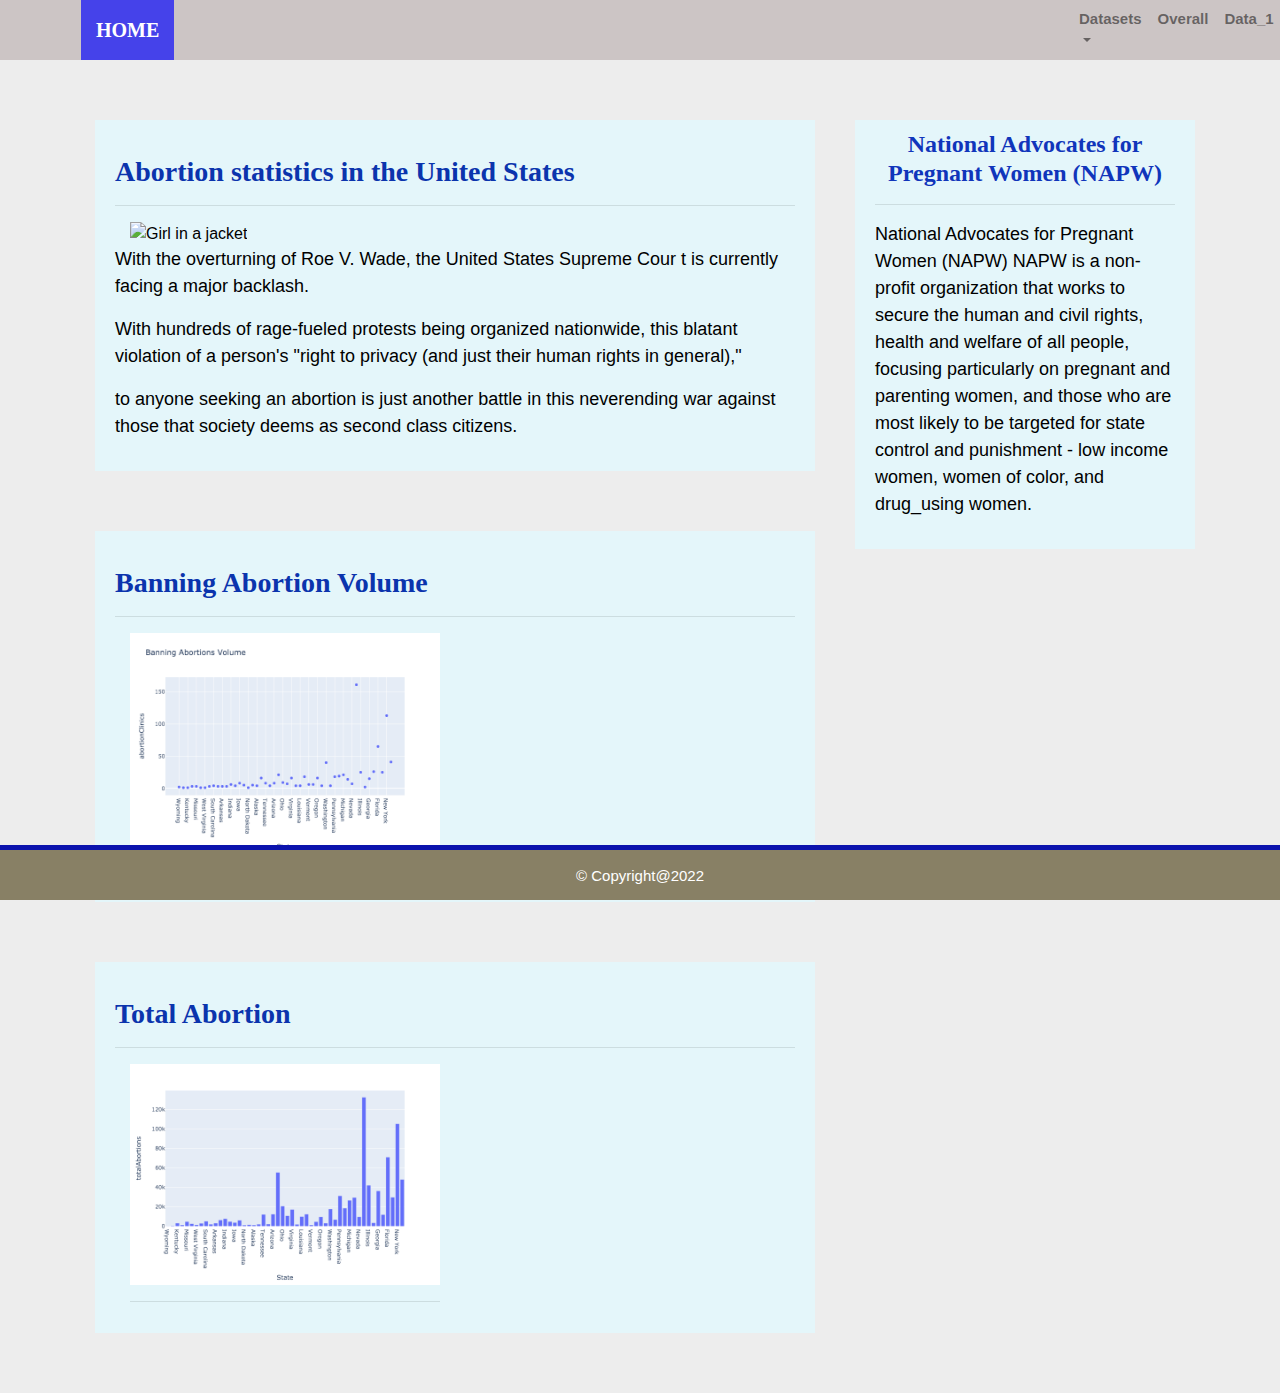
==== new web/index.html @ 2c828817 "update wab" ====
<!DOCTYPE html>
<html lang="en">
<head>
    <meta charset="UTF-8">
    <meta http-equiv="X-UA-Compatible" content="IE=edge">
    <meta name="viewport" content="width=device-width, initial-scale=1.0">
    <title>Bootstrap Visualization Dashboard</title>
    <link rel="stylesheet" href="assets/css/reset.css">

    <link rel="stylesheet" href="https://maxcdn.bootstrapcdn.com/bootstrap/4.0.0/css/bootstrap.min.css" integrity="sha384-Gn5384xqQ1aoWXA+058RXPxPg6fy4IWvTNh0E263XmFcJlSAwiGgFAW/dAiS6JXm" crossorigin="anonymous">
    <script src="https://code.jquery.com/jquery-3.3.1.slim.min.js" integrity="sha384-q8i/X+965DzO0rT7abK41JStQIAqVgRVzpbzo5smXKp4YfRvH+8abtTE1Pi6jizo" crossorigin="anonymous"></script>
    <script src="https://cdnjs.cloudflare.com/ajax/libs/popper.js/1.14.7/umd/popper.min.js" integrity="sha384-UO2eT0CpHqdSJQ6hJty5KVphtPhzWj9WO1clHTMGa3JDZwrnQq4sF86dIHNDz0W1" crossorigin="anonymous"></script>
    <script src="https://stackpath.bootstrapcdn.com/bootstrap/4.3.1/js/bootstrap.min.js" integrity="sha384-JjSmVgyd0p3pXB1rRibZUAYoIIy6OrQ6VrjIEaFf/nJGzIxFDsf4x0xIM+B07jRM" crossorigin="anonymous"></script>

    <link rel="stylesheet" type="text/css" href="assets/css/style.css">
</head>

<body>
    <div class="navigation">
        <nav class="navbar navbar-expand-lg navbar-light">
          <div class="col-sm-12 col-md-2">
            <a class="navbar-brand" style="background-color:rgb(69, 66, 234);" href="index.html"><strong>HOME</strong></a>
            <button class="navbar-toggler border border-black " type="button" data-toggle="collapse" data-target="#navbarSupportedContent"
            aria-controls="navbarSupportedContent" aria-expanded="true" aria-label="Toggle navigation">
            <span class="navbar-toggler-icon"></span>
            </button>
          </div> 
          <div class="col-sm-12 col-md-8"></div>
          
          <!-- add drop down  -->
          <div class="col-sm-12 col-md-2">
          <div class="collapse navbar-collapse" id="navbarSupportedContent">
            <ul class="navbar-nav mr-auto">
              <li class="nav-item dropdown">
                <a class="nav-link dropdown-toggle" id="navbarDropdown" role="button" data-toggle="dropdown" aria-haspopup="true" aria-expanded="false"><strong>Datasets</strong>
                </a>
                <div class="dropdown-menu" aria-labelledby="navbarDropdown">
                  <a class="dropdown-item" href="visualizations/Datasets.html">Banning Abortion Volume scatter plot</a> 
                  <a class="dropdown-item" href="visualizations/Total_abortion.html">Total Abortion</a> 
                </div>
            </li>
            <li class="nav-item">
              <a class="nav-link" href="visualizations/Overall_data.html"><strong>Overall</strong></a>
            </li>
            <li class="nav-item">
              <a class="nav-link" href="visualizations/data.html"><strong>Data_1</strong></a>
            </li>
            <li class="nav-item">
              <a class="nav-link" href="visualizations/data_2.html"><strong>Data_2</strong></a>
            </li>
                          
          </ul>
        </div>  
        </div>
    </nav>
</div>  
<div class="container">
    <div class="row">
      <div class="col-sm-12 col-md-8">
          <div class=box>
            <h3>Abortion statistics in the United States</h3>
            <hr>
            <div class="col-6">
            <img src="https://slack-imgs.com/?c=1&o1=ro&url=https%3A%2F%2Fnews.trust.org%2FcontentAsset%2Fimage%2Fb5d48909-79c3-4f26-a262-ef28e9c40a08%2Fimage%2FResize%2CJpeg%2Fjpeg_q%2Fresize_w%2F1000" alt="Girl in a jacket" width="5000" height="600"> 
          </div>
            <p>With the overturning of Roe V. Wade, the United States Supreme Cour
              t is currently facing a major backlash. </p>
            <p>With hundreds of rage-fueled protests being organized nationwide, this blatant violation of a person's "right to privacy (and just their human rights in general)," </p>
            <p>to anyone seeking an abortion is just another battle in this neverending war against those that society deems as second class citizens.</p>
      </div>

      <div class=box>
        <h3>Banning Abortion Volume</h3>
        <hr>
        <div class="col-6">
        <!-- <a href="visualizations/Datasets.html"></a> -->
        <img src="assets/images/Fig1.png" alt="Girl in a jacket" width="5000" height="600">
        <hr>  
      </div>
      
     <!-- <p> </p> -->
      </div>
      <div class=box>
        <h3>Total Abortion</h3>
        <hr>
        <div class="col-6"> 
        <img src="assets/images/Fig2.png" alt="Girl in a jacket" width="5000" height="600"> 
        <hr>  
      </div>
      </div>
    </div>

    <div class="col-sm-12 col-md-4">
        <!-- Start of Visualizations imageNav Area -->
     <div class=box>
     <section id="imageNav-area">
       <div class="imageNav-content">
         <h4 class="imageNav-header">National Advocates for Pregnant Women (NAPW)</h4>
         <hr>        
         <div class="container">
             <div class="row">
            <p>National Advocates for Pregnant Women (NAPW)
              NAPW is a non-profit organization that works to
              secure the human and civil rights, health and
              welfare of all people, focusing particularly on
              pregnant and parenting women, and those who are
              most likely to be targeted for state control and
              punishment - low income women, women of color, and drug_using women.</p>
            
            </div>
        </div>
        </div>
    </div>
    </div>
        
      
  
<!-- footer -->
<footer>
<div class="footer">&copy; Copyright@2022</div>
</footer>
        

</body>
</html>
---- new web/assets/css/style.css ----
body{
    background-color: #EDEDED;
    color: darkgray;
}
/* Navbar */
.navbar{
    max-height: 60px;
    background-color: #0b36ad;
}

h4{
    color: #215ec0;
    font-weight: bold;
    font-family: Georgia, 'Tahoma', Times, serif;
    font-size: 5;
}

h3 {
    color: #0b34ad;
    font-weight: bold;
    font-family: Georgia, 'Tahoma', Times, serif;
    padding-top: 25px;
}

.navigation .navbar-brand{
    color:white;
    margin-left: 50px;
    padding: 15px;
    font-weight: bold;
    background-color: rgb(255, 255, 255);
    font-family: Georgia, 'Tahoma', Times, serif;
}

.navbar{
    background-color: rgb(204, 197, 197);
    font-size: 18px;
}

a{
    color: #6D8092;
    font-size: 15px;
}

img{
    width:100% ;
    height:100%;
}

/* header for Overall_data page */
.imageNav-header {
    color: #1035bb;
    font-weight: bold;
    font-size: 18;
    text-align: center; 
}

p{
color: black;
font-family: calibri, Helvetica, sans-serif;
font-size: 18px;
}

.box {
    margin-top: 60px;
    margin-bottom: 60px;
    margin-left: 10px;
    padding: 10px 20px 15px;
    color:black;
    background-color: rgb(228, 246, 250);
}
  .box1 {
    margin-top: 60px;
    margin-bottom: 60px;
    margin-left: 50px;
    margin-right: 70px;
    padding: 10px 10px 0px;
    color: black;
    background-color: white;
  }

.table{
    font-size: 15px;
    margin-left: 50px;
    margin-right: 0px;
}

footer{
background-color: #888065;
border-top-style: solid;
border-top-width: 5px;
border-top-color: rgb(11, 19, 173);
color: white;
min-height: 55px;
font-family: Arial, Tahoma, sans-serif;
font-size: 15px;
text-align: center;
position: fixed;
left: 0;
bottom: 0;
width: 100%;
padding-top: 15px;
}

/* Media Queries */
@media(max-width: 992px){
.navbar-expand-lg{
background-color: white;
}
/* Media query for body */
@media only screen and (max-width: 767px) {
    /* Set background color to white on small screens */
    body {
      /* Visual */
      background-color: #fff;
    }
  }
  
.navbar{
    max-height: none;
    padding: inherit;
}

.navbar div{
    margin: inherit;
    background-color: white; 
}

.navbar-brand{
    padding: 10px;
}

button{
    margin-right: 30px;  
}

button:focus {
    outline: 1px dotted;
    outline: 5px auto -webkit-focusring-color;
    }
}
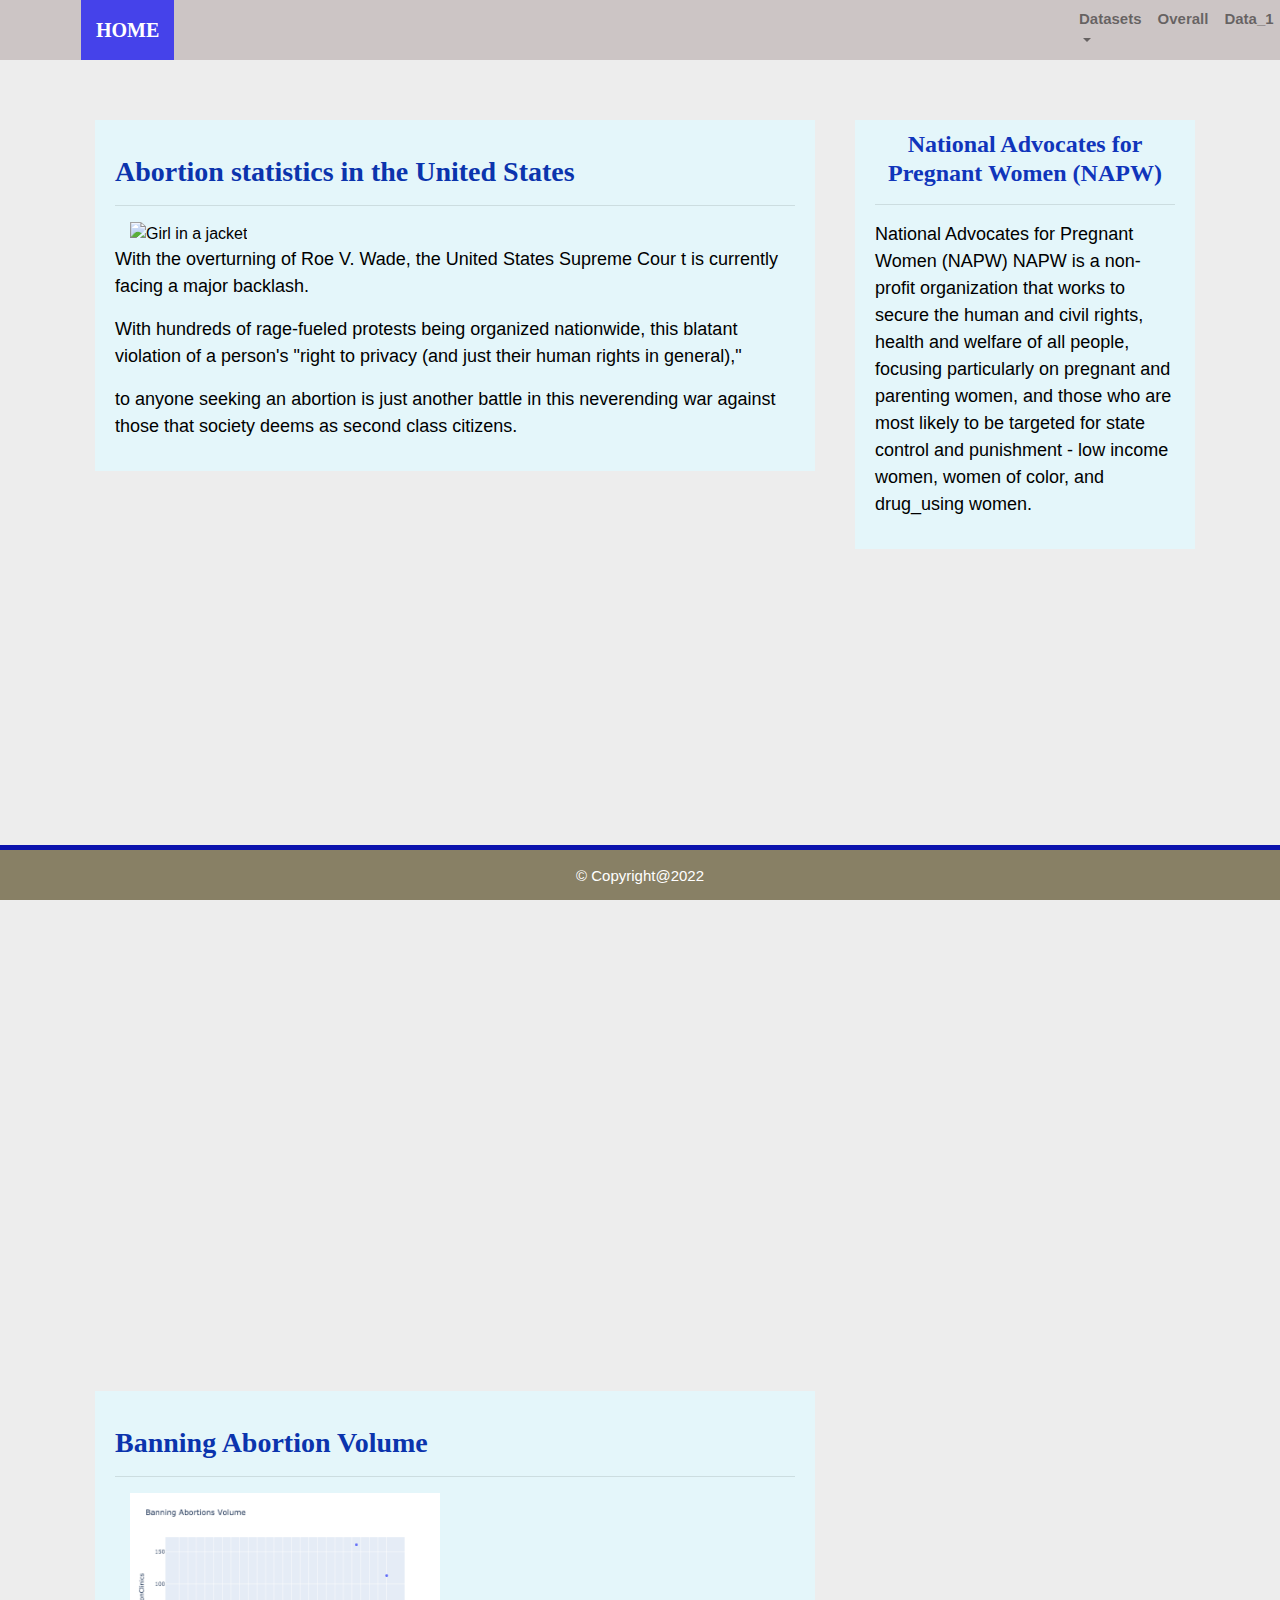
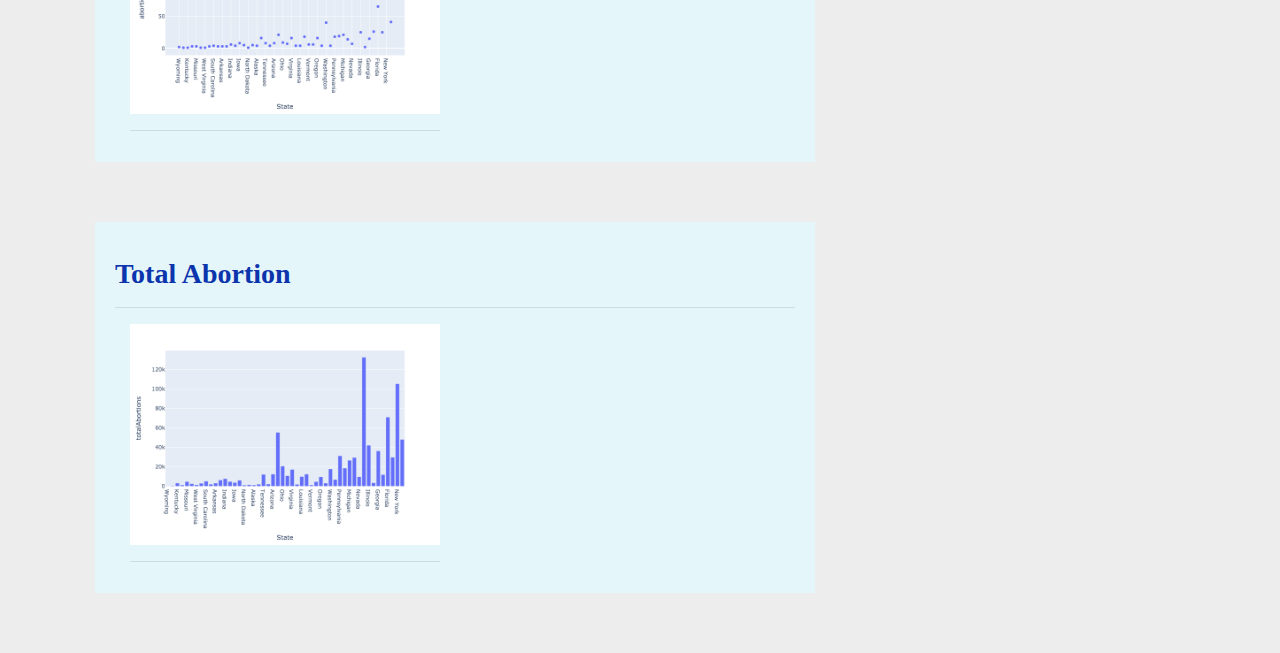
==== commit aa4a931f: "Added Leaflet and JS file" ====
--- a/new web/index.html
+++ b/new web/index.html
@@ -12,6 +12,21 @@
     <script src="https://cdnjs.cloudflare.com/ajax/libs/popper.js/1.14.7/umd/popper.min.js" integrity="sha384-UO2eT0CpHqdSJQ6hJty5KVphtPhzWj9WO1clHTMGa3JDZwrnQq4sF86dIHNDz0W1" crossorigin="anonymous"></script>
     <script src="https://stackpath.bootstrapcdn.com/bootstrap/4.3.1/js/bootstrap.min.js" integrity="sha384-JjSmVgyd0p3pXB1rRibZUAYoIIy6OrQ6VrjIEaFf/nJGzIxFDsf4x0xIM+B07jRM" crossorigin="anonymous"></script>
 
+    <!-- Leaflet CSS -->
+    <link rel="stylesheet" href="https://unpkg.com/leaflet@1.6.0/dist/leaflet.css"
+    integrity="sha512-xwE/Az9zrjBIphAcBb3F6JVqxf46+CDLwfLMHloNu6KEQCAWi6HcDUbeOfBIptF7tcCzusKFjFw2yuvEpDL9wQ=="
+    crossorigin="" />
+    <!-- Leaflet JavaScript code -->
+    <script src="https://unpkg.com/leaflet@1.6.0/dist/leaflet.js"
+    integrity="sha512-gZwIG9x3wUXg2hdXF6+rVkLF/0Vi9U8D2Ntg4Ga5I5BZpVkVxlJWbSQtXPSiUTtC0TjtGOmxa1AJPuV0CPthew=="
+    crossorigin=""></script>
+    <!-- D3 Library -->
+    <script src="https://d3js.org/d3.v5.min.js"></script>
+    <!-- Icon CSS -->
+    <link rel="stylesheet" href="https://use.fontawesome.com/releases/v5.6.1/css/all.css" integrity="sha384-gfdkjb5BdAXd+lj+gudLWI+BXq4IuLW5IT+brZEZsLFm++aCMlF1V92rMkPaX4PP" crossorigin="anonymous">
+    <!-- Legend CSS -->
+    <link rel="stylesheet" href="assets/css/leaflet.legend.css" />
+    <!-- Our Stylesheet -->
     <link rel="stylesheet" type="text/css" href="assets/css/style.css">
 </head>
 
@@ -69,6 +84,12 @@
             <p>to anyone seeking an abortion is just another battle in this neverending war against those that society deems as second class citizens.</p>
       </div>
 
+      <div class="container">
+        <div id="map">
+            <i class="fa-solid fa-baby"></i>
+        </div>
+      </div>
+
       <div class=box>
         <h3>Banning Abortion Volume</h3>
         <hr>
@@ -119,7 +140,11 @@
 <footer>
 <div class="footer">&copy; Copyright@2022</div>
 </footer>
-        
-
+<!-- Our JavaScript -->
+<script type="text/javascript" src="js/logic.js"></script>
+<!-- Glyph Javascript -->
+<script type="text/javascript" src="Leaflet.Icon.Glyph.js"></script>
+<!-- Legend JS -->
+<script src="static/js/leaflet.legend.js" />  
 </body>
 </html>--- a/new web/assets/css/leaflet.legend.css
+++ b/new web/assets/css/leaflet.legend.css
@@ -0,0 +1,83 @@
+.leaflet-legend {
+    background-color: white;
+  }
+  
+  .leaflet-legend-title {
+    margin: 3px;
+    padding-bottom: 5px;
+  }
+  
+  .leaflet-legend-column {
+    float: left;
+    margin-left: 10px;
+  }
+  
+  
+  .leaflet-legend-item {
+    display: table;
+    margin: 2px 0;
+  }
+  
+  .leaflet-legend-item span {
+    vertical-align: middle;
+    display: table-cell;
+    word-break: keep-all;
+    white-space: nowrap;
+    background-color: transparent;
+    text-align: left;
+  }
+  
+  .leaflet-legend-item-clickable {
+    cursor: pointer;
+  }
+  
+  .leaflet-legend-item-inactive span {
+    color: #cccccc;
+  }
+  
+  .leaflet-legend-item-inactive i img, .leaflet-legend-item-inactive i canvas {
+    opacity: 0.3;
+    /*
+    color: #000000;
+    -webkit-filter: grayscale(100%);
+    -moz-filter: grayscale(100%);
+    -ms-filter: grayscale(100%);
+    -o-filter: grayscale(100%);
+    filter: grayscale(100%);
+    filter: gray;
+    */
+  }
+  
+  .leaflet-legend-item i {
+    display: inline-block;
+    padding: 0px 3px 0px 4px;
+    position: relative;
+    vertical-align: middle;
+  }
+  
+  .leaflet-legend-toggle {
+    background-image: url("[data-uri]");
+    background-repeat: no-repeat;
+    background-position: 50% 50%;
+    box-shadow: none;
+    border-radius: 4px;
+  }
+  
+  .leaflet-legend-contents {
+    display: none;
+  }
+  
+  .leaflet-legend-expanded .leaflet-legend-contents {
+    display: block;
+    padding: 6px 15px 6px 6px;
+  }
+  
+  .leaflet-legend-contents img {
+    position: absolute;
+  }
+  
+  .leaflet-legend-contents:after {
+    content: "";
+    display: block;
+    clear: both;
+  }--- a/new web/assets/css/style.css
+++ b/new web/assets/css/style.css
@@ -68,7 +68,7 @@
     color:black;
     background-color: rgb(228, 246, 250);
 }
-  .box1 {
+.box1 {
     margin-top: 60px;
     margin-bottom: 60px;
     margin-left: 50px;
@@ -76,7 +76,13 @@
     padding: 10px 10px 0px;
     color: black;
     background-color: white;
-  }
+}
+
+#map,
+body,
+html {
+  height: 800px; 
+}
 
 .table{
     font-size: 15px;
@@ -137,4 +143,5 @@
     outline: 1px dotted;
     outline: 5px auto -webkit-focusring-color;
     }
-}+}
+
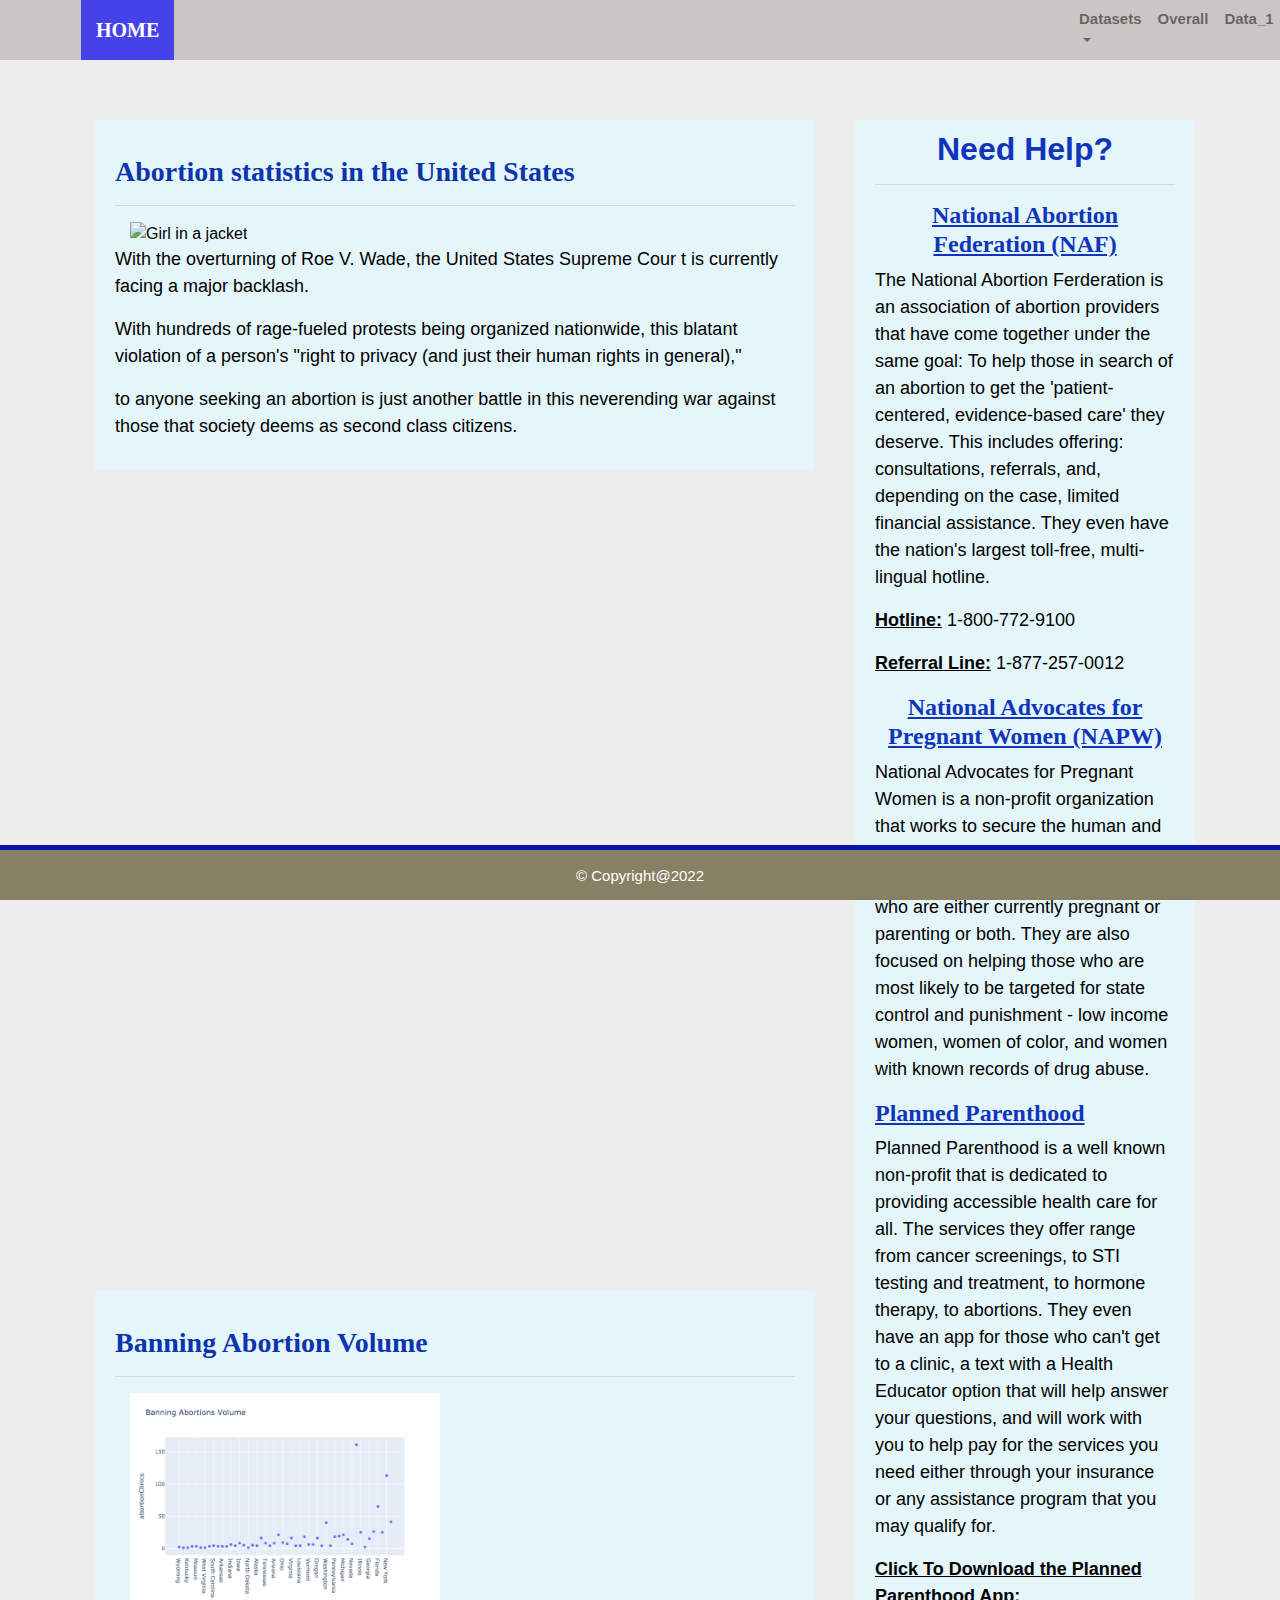
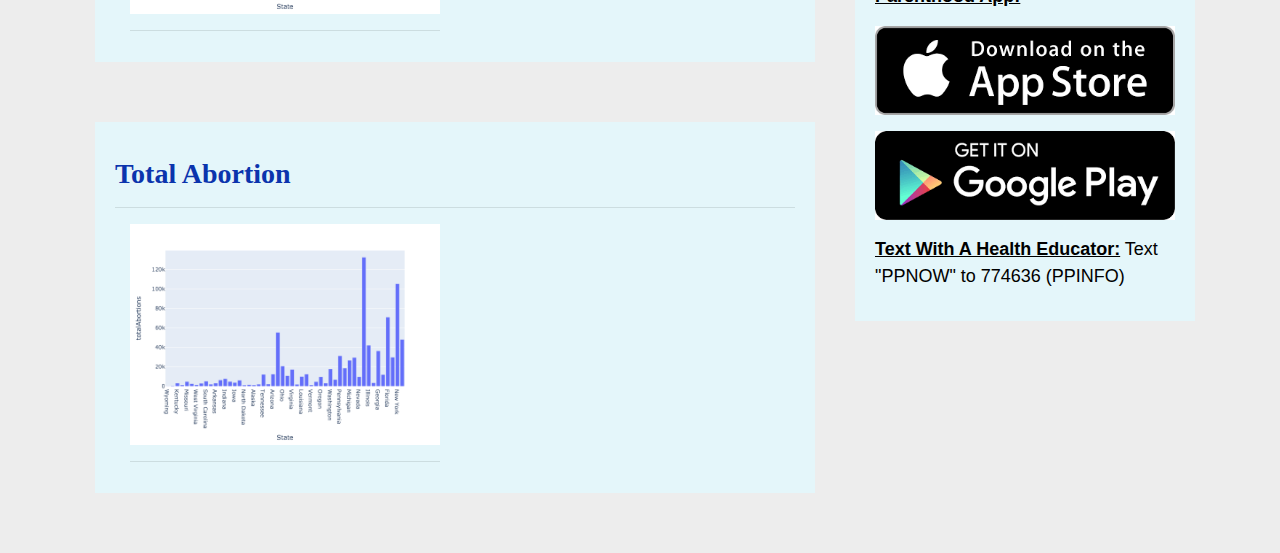
==== commit b76e68b6: "added Side Nav info and links and buttons" ====
--- a/new web/index.html
+++ b/new web/index.html
@@ -116,18 +116,53 @@
      <div class=box>
      <section id="imageNav-area">
        <div class="imageNav-content">
-         <h4 class="imageNav-header">National Advocates for Pregnant Women (NAPW)</h4>
+         <h2 class="imageNav-header">Need Help?</h2>
          <hr>        
          <div class="container">
              <div class="row">
-            <p>National Advocates for Pregnant Women (NAPW)
-              NAPW is a non-profit organization that works to
+              <a href="https://prochoice.org/patients/naf-hotline/#:~:text=Trying%20to%20end%20a%20pregnancy,options%20for%20ending%20a%20pregnancy.">
+                <h4 class="imageNav-header"><u>National Abortion Federation (NAF)</u></h4></a>
+              <p>The National Abortion Ferderation is an
+              association of abortion providers that have come
+              together under the same goal: To help those in 
+              search of an abortion to get the 'patient-centered, 
+              evidence-based care' they deserve. This includes offering:
+              consultations, referrals, and, depending on the case,
+              limited financial assistance. They even have the nation's 
+              largest toll-free, multi-lingual hotline.</p>
+              <p><u><b>Hotline:</b></u> 1-800-772-9100</p>
+              <p><u><b>Referral Line:</b></u> 1-877-257-0012</p>
+              <br>
+              <a href="https://www.nationaladvocatesforpregnantwomen.org/">
+                <h4 class="imageNav-header"><u>National Advocates for Pregnant Women (NAPW)</u></h4></a>
+              <p>National Advocates for Pregnant Women is a 
+              non-profit organization that works to
               secure the human and civil rights, health and
               welfare of all people, focusing particularly on
-              pregnant and parenting women, and those who are
+              those who are either currently pregnant or parenting or both.
+              They are also focused on helping those who are
               most likely to be targeted for state control and
-              punishment - low income women, women of color, and drug_using women.</p>
-            
+              punishment - low income women, women of color, and women
+              with known records of drug abuse.</p>
+              <br>
+              <a href="https://www.plannedparenthood.org/">
+                <h4 class="imageNav-header"><u>Planned Parenthood</u></h4></a>
+              <p>Planned Parenthood is a well known non-profit that is 
+              dedicated to providing accessible health care for all. The 
+              services they offer range from cancer screenings, to STI 
+              testing and treatment, to hormone therapy, to abortions. They
+              even have an app for those who can't get to a clinic, a text 
+              with a Health Educator option that will help answer your 
+              questions, and will work with you to help pay for the 
+              services you need either through your insurance or any
+              assistance program that you may qualify for.</p>
+              <p><b><u>Click To Download the Planned Parenthood App:</u></b></p>
+              <p><a href="https://apps.apple.com/US/app/id1214393415?mt=8">
+                <img src="assets/images/Apple.png" alt="Download on the App Store" class="store-badge"></a>
+              <p><a href="https://play.google.com/store/apps/details?id=com.ppfa.direct&hl=en_US&gl=US">
+                <img src="assets/images/Google.png" alt="Download on the App Store" class="store-badge"></a>
+              <p><b><u>Text With A Health Educator:</u></b>
+              Text "PPNOW" to 774636 (PPINFO)</p>
             </div>
         </div>
         </div>
--- a/new web/assets/css/style.css
+++ b/new web/assets/css/style.css
@@ -81,7 +81,7 @@
 #map,
 body,
 html {
-  height: 800px; 
+  height: 700px; 
 }
 
 .table{
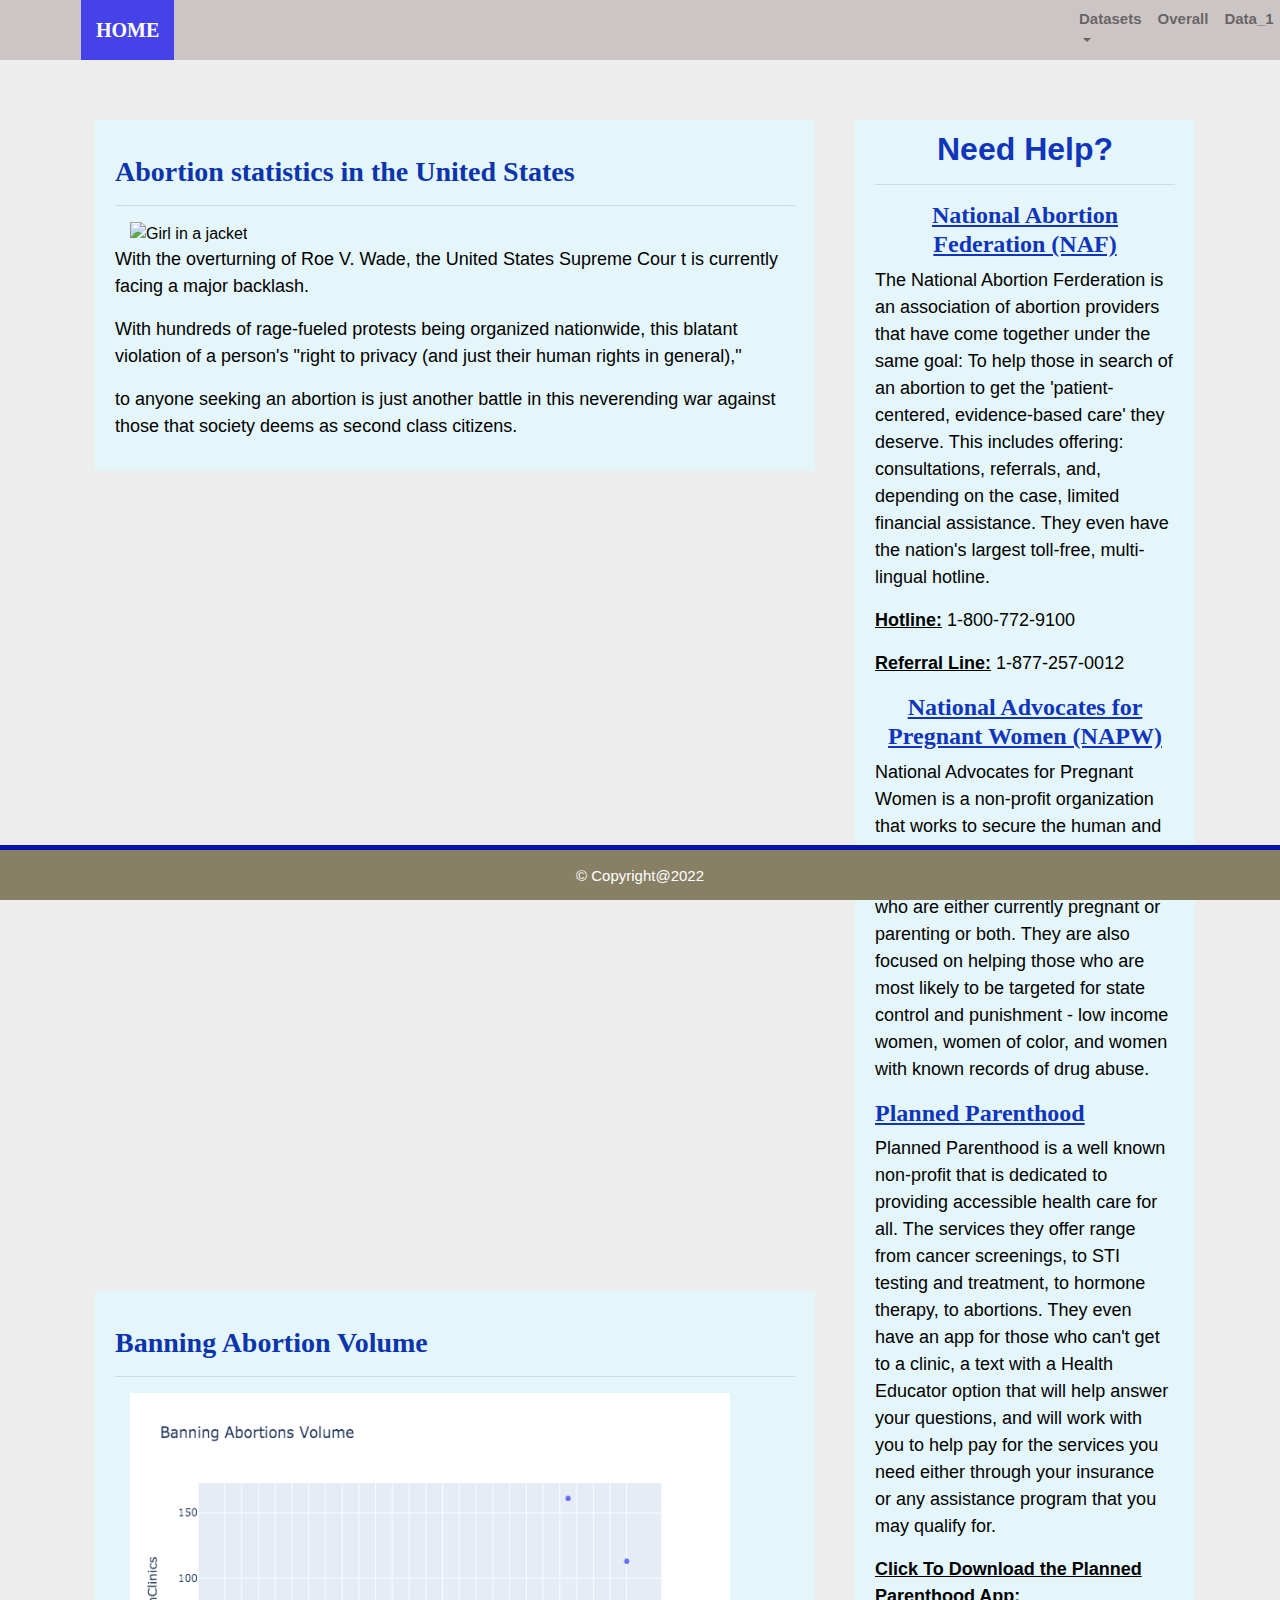
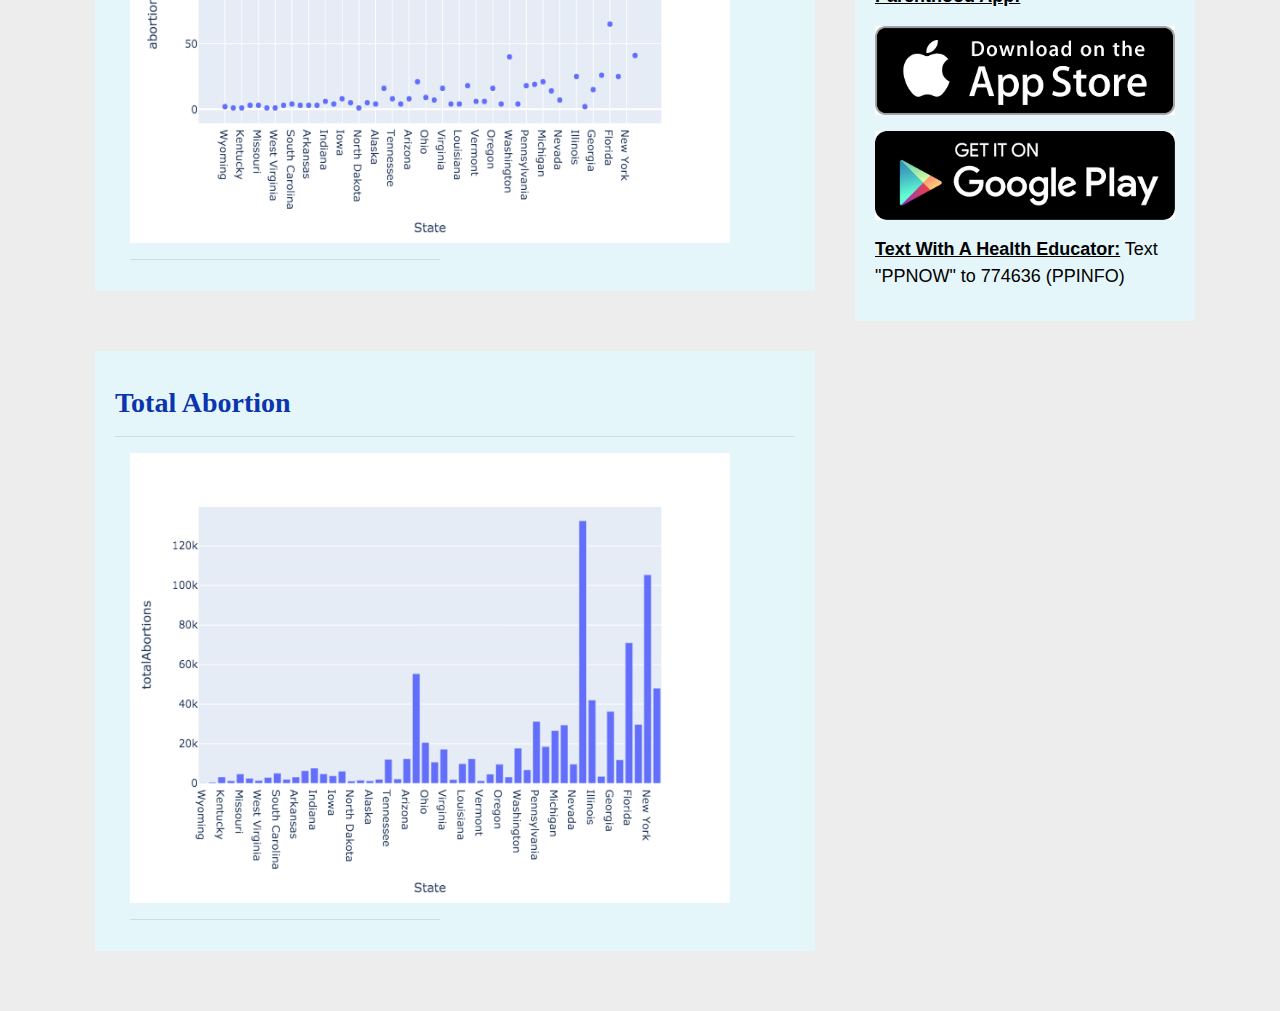
==== commit eb95372b: "update html" ====
--- a/new web/index.html
+++ b/new web/index.html
@@ -76,7 +76,7 @@
             <h3>Abortion statistics in the United States</h3>
             <hr>
             <div class="col-6">
-            <img src="https://slack-imgs.com/?c=1&o1=ro&url=https%3A%2F%2Fnews.trust.org%2FcontentAsset%2Fimage%2Fb5d48909-79c3-4f26-a262-ef28e9c40a08%2Fimage%2FResize%2CJpeg%2Fjpeg_q%2Fresize_w%2F1000" alt="Girl in a jacket" width="5000" height="600"> 
+            <img src="https://slack-imgs.com/?c=1&o1=ro&url=https%3A%2F%2Fnews.trust.org%2FcontentAsset%2Fimage%2Fb5d48909-79c3-4f26-a262-ef28e9c40a08%2Fimage%2FResize%2CJpeg%2Fjpeg_q%2Fresize_w%2F1000" alt="Girl in a jacket"style="width:600px;height:400px;"> 
           </div>
             <p>With the overturning of Roe V. Wade, the United States Supreme Cour
               t is currently facing a major backlash. </p>
@@ -95,7 +95,7 @@
         <hr>
         <div class="col-6">
         <!-- <a href="visualizations/Datasets.html"></a> -->
-        <img src="assets/images/Fig1.png" alt="Girl in a jacket" width="5000" height="600">
+        <img src="assets/images/Fig1.png" alt="Girl in a jacket" style="width:600px;height:450px;">
         <hr>  
       </div>
       
@@ -105,7 +105,7 @@
         <h3>Total Abortion</h3>
         <hr>
         <div class="col-6"> 
-        <img src="assets/images/Fig2.png" alt="Girl in a jacket" width="5000" height="600"> 
+        <img src="assets/images/Fig2.png" alt="Girl in a jacket" style="width:600px;height:450px;"> 
         <hr>  
       </div>
       </div>
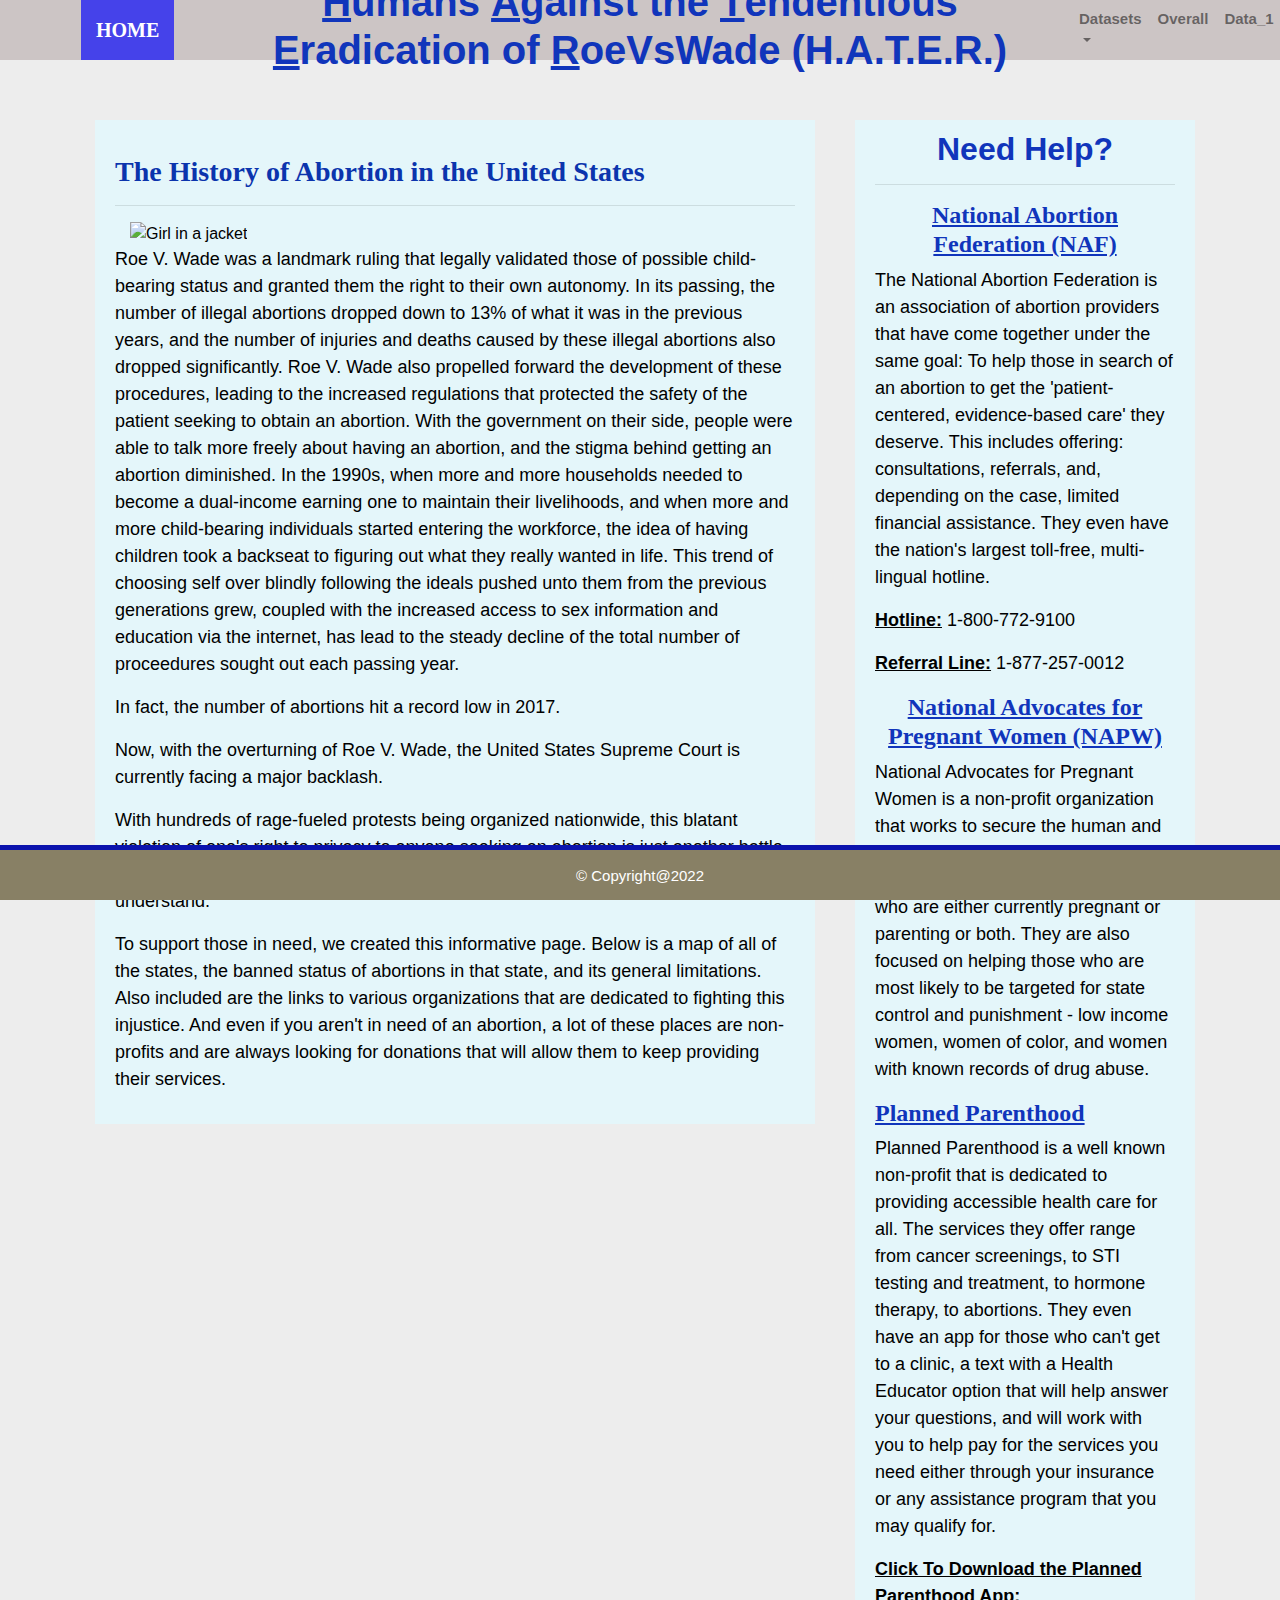
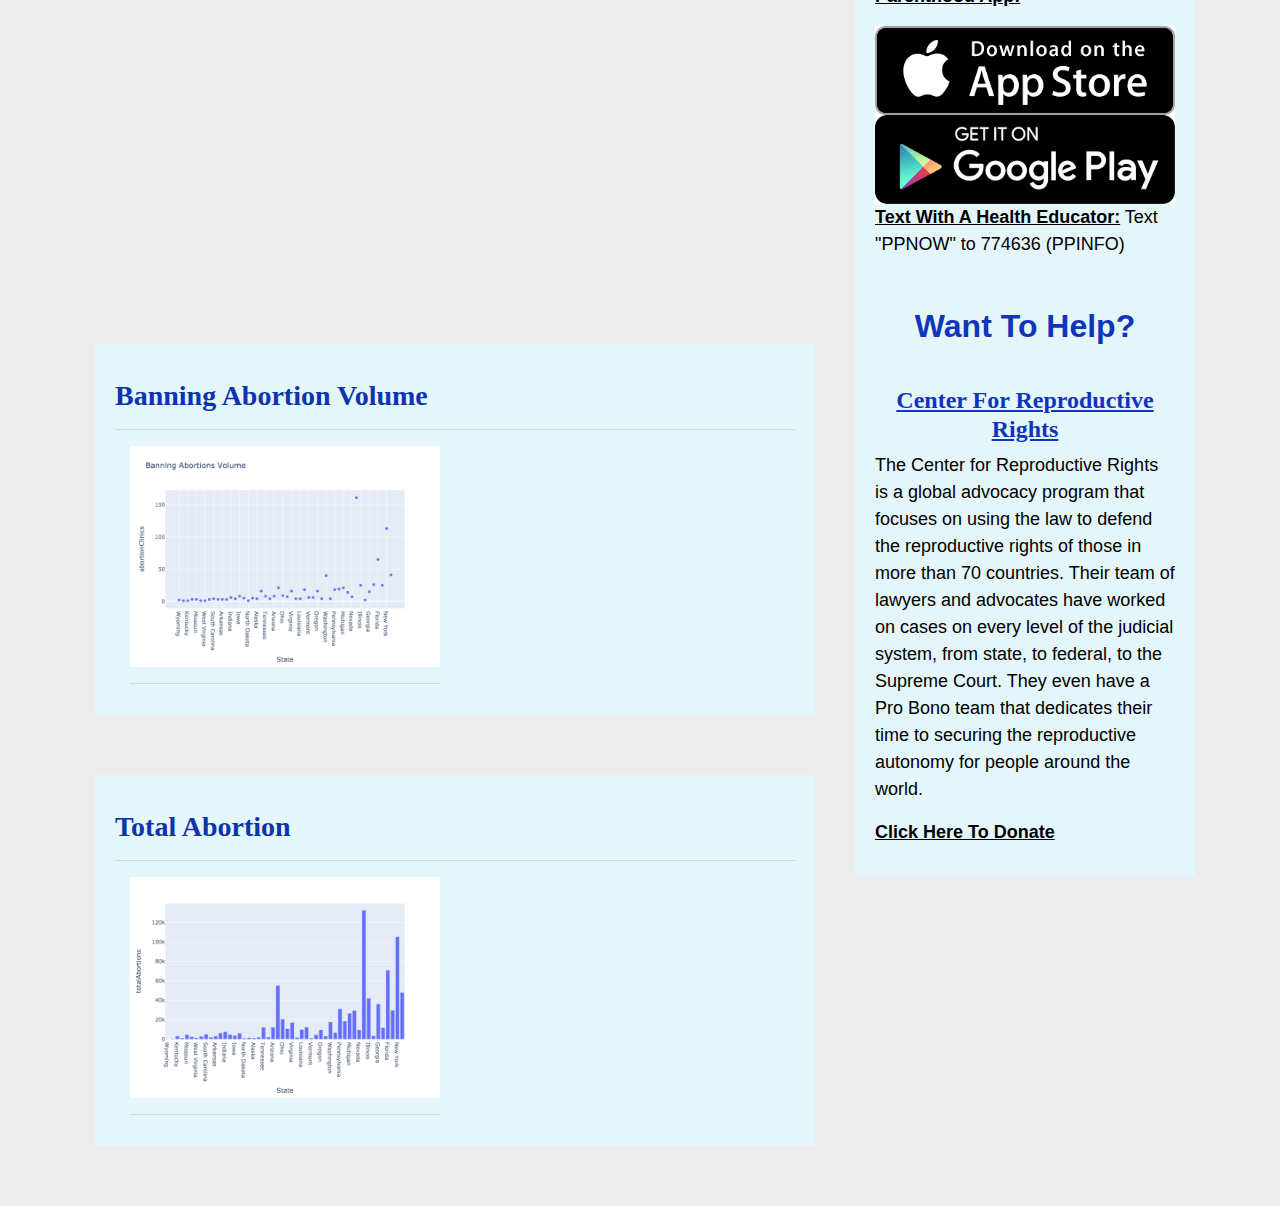
==== commit b1df16ad: "Updated information" ====
--- a/new web/index.html
+++ b/new web/index.html
@@ -40,7 +40,9 @@
             <span class="navbar-toggler-icon"></span>
             </button>
           </div> 
-          <div class="col-sm-12 col-md-8"></div>
+          <div class="col-sm-12 col-md-8">
+            <h1 class="imageNav-header"><u><b>H</b></u>umans <u><b>A</b></u>gainst the <u><b>T</b></u>endentious <u><b>E</b></u>radication of <u><b>R</b></u>oeVsWade <i>(H.A.T.E.R.)</i></h1>
+          </div>
           
           <!-- add drop down  -->
           <div class="col-sm-12 col-md-2">
@@ -73,15 +75,29 @@
     <div class="row">
       <div class="col-sm-12 col-md-8">
           <div class=box>
-            <h3>Abortion statistics in the United States</h3>
+            <h3>The History of Abortion in the United States</h3>
             <hr>
             <div class="col-6">
-            <img src="https://slack-imgs.com/?c=1&o1=ro&url=https%3A%2F%2Fnews.trust.org%2FcontentAsset%2Fimage%2Fb5d48909-79c3-4f26-a262-ef28e9c40a08%2Fimage%2FResize%2CJpeg%2Fjpeg_q%2Fresize_w%2F1000" alt="Girl in a jacket"style="width:600px;height:400px;"> 
+            <img src="https://slack-imgs.com/?c=1&o1=ro&url=https%3A%2F%2Fnews.trust.org%2FcontentAsset%2Fimage%2Fb5d48909-79c3-4f26-a262-ef28e9c40a08%2Fimage%2FResize%2CJpeg%2Fjpeg_q%2Fresize_w%2F1000" alt="Girl in a jacket" width="5000" height="600"> 
           </div>
-            <p>With the overturning of Roe V. Wade, the United States Supreme Cour
-              t is currently facing a major backlash. </p>
-            <p>With hundreds of rage-fueled protests being organized nationwide, this blatant violation of a person's "right to privacy (and just their human rights in general)," </p>
-            <p>to anyone seeking an abortion is just another battle in this neverending war against those that society deems as second class citizens.</p>
+            <p>Roe V. Wade was a landmark ruling that legally validated those of possible child-bearing status and granted them the 
+            right to their own autonomy. In its passing, the number of illegal abortions dropped down to 13% of what it was in the previous
+            years, and the number of injuries and deaths caused by these illegal abortions also dropped significantly. Roe V. Wade also propelled 
+            forward the development of these procedures, leading to the increased regulations that protected the safety of the patient seeking to 
+            obtain an abortion. With the government on their side, people were able to talk more freely about having an abortion, and the stigma 
+            behind getting an abortion diminished. In the 1990s, when more and more households needed to become a dual-income earning one to maintain
+            their livelihoods, and when more and more child-bearing individuals started entering the workforce, the idea of having children took
+            a backseat to figuring out what they really wanted in life. This trend of choosing self over blindly following the ideals pushed unto 
+            them from the previous generations grew, coupled with the increased access to sex information and education via the internet, has lead to
+            the steady decline of the total number of proceedures sought out each passing year.</p> 
+            <p><i>In fact, the number of abortions hit a record low in 2017.</i></p>
+            <p>Now, with the overturning of Roe V. Wade, the United States Supreme Court is currently facing a major backlash. </p>
+            <p>With hundreds of rage-fueled protests being organized nationwide, this blatant violation of one's right to privacy to anyone 
+            seeking an abortion is just another battle in this never-ending war against those that want to control what they don't understand.</p>
+            <p>To support those in need, we created this informative page. Below is a map of all of the states, the banned status of abortions in
+            that state, and its general limitations. Also included are the links to various organizations that are dedicated to fighting this 
+            injustice. And even if you aren't in need of an abortion, a lot of these places are non-profits and are always looking for donations 
+            that will allow them to keep providing their services.</p>
       </div>
 
       <div class="container">
@@ -95,7 +111,7 @@
         <hr>
         <div class="col-6">
         <!-- <a href="visualizations/Datasets.html"></a> -->
-        <img src="assets/images/Fig1.png" alt="Girl in a jacket" style="width:600px;height:450px;">
+        <img src="assets/images/Fig1.png" alt="Girl in a jacket" width="5000" height="600">
         <hr>  
       </div>
       
@@ -105,7 +121,7 @@
         <h3>Total Abortion</h3>
         <hr>
         <div class="col-6"> 
-        <img src="assets/images/Fig2.png" alt="Girl in a jacket" style="width:600px;height:450px;"> 
+        <img src="assets/images/Fig2.png" alt="Girl in a jacket" width="5000" height="600"> 
         <hr>  
       </div>
       </div>
@@ -122,7 +138,7 @@
              <div class="row">
               <a href="https://prochoice.org/patients/naf-hotline/#:~:text=Trying%20to%20end%20a%20pregnancy,options%20for%20ending%20a%20pregnancy.">
                 <h4 class="imageNav-header"><u>National Abortion Federation (NAF)</u></h4></a>
-              <p>The National Abortion Ferderation is an
+              <p>The National Abortion Federation is an
               association of abortion providers that have come
               together under the same goal: To help those in 
               search of an abortion to get the 'patient-centered, 
@@ -157,17 +173,39 @@
               services you need either through your insurance or any
               assistance program that you may qualify for.</p>
               <p><b><u>Click To Download the Planned Parenthood App:</u></b></p>
-              <p><a href="https://apps.apple.com/US/app/id1214393415?mt=8">
+              <a href="https://apps.apple.com/US/app/id1214393415?mt=8">
                 <img src="assets/images/Apple.png" alt="Download on the App Store" class="store-badge"></a>
-              <p><a href="https://play.google.com/store/apps/details?id=com.ppfa.direct&hl=en_US&gl=US">
+              <a href="https://play.google.com/store/apps/details?id=com.ppfa.direct&hl=en_US&gl=US">
                 <img src="assets/images/Google.png" alt="Download on the App Store" class="store-badge"></a>
               <p><b><u>Text With A Health Educator:</u></b>
               Text "PPNOW" to 774636 (PPINFO)</p>
+              <br>
+              <hr>
             </div>
         </div>
+      </div>
+        <section id="imageNav-area">
+          <div class="imageNav-content">
+            <h2 class="imageNav-header">Want To Help?</h2>
+              <div class="container">
+              <div class="row">
+
+            <hr>
+            <a href="https://reproductiverights.org/">
+              <h4 class="imageNav-header"><u>Center For Reproductive Rights</u></h4></a>
+              <p>The Center for Reproductive Rights is a global advocacy program that focuses on
+              using the law to defend the reproductive rights of those in more than 70
+              countries. Their team of lawyers and advocates have worked on cases on every level of 
+              the judicial system, from state, to federal, to the Supreme Court. They even have 
+              a Pro Bono team that dedicates their time to securing the reproductive autonomy 
+              for people around the world.</p>
+              <a href="https://secure3.convio.net/cfrr/site/Donation2?9666.donation=form1&df_id=9666&mfc_pref=T&s_src=21RRFR0421Nav&s_subsrc=datasync&autologin=true">
+                <p><b><u>Click Here To Donate</u></b></p></a>
+              </div>
+              </div>
         </div>
     </div>
-    </div>
+</div>
         
       
   
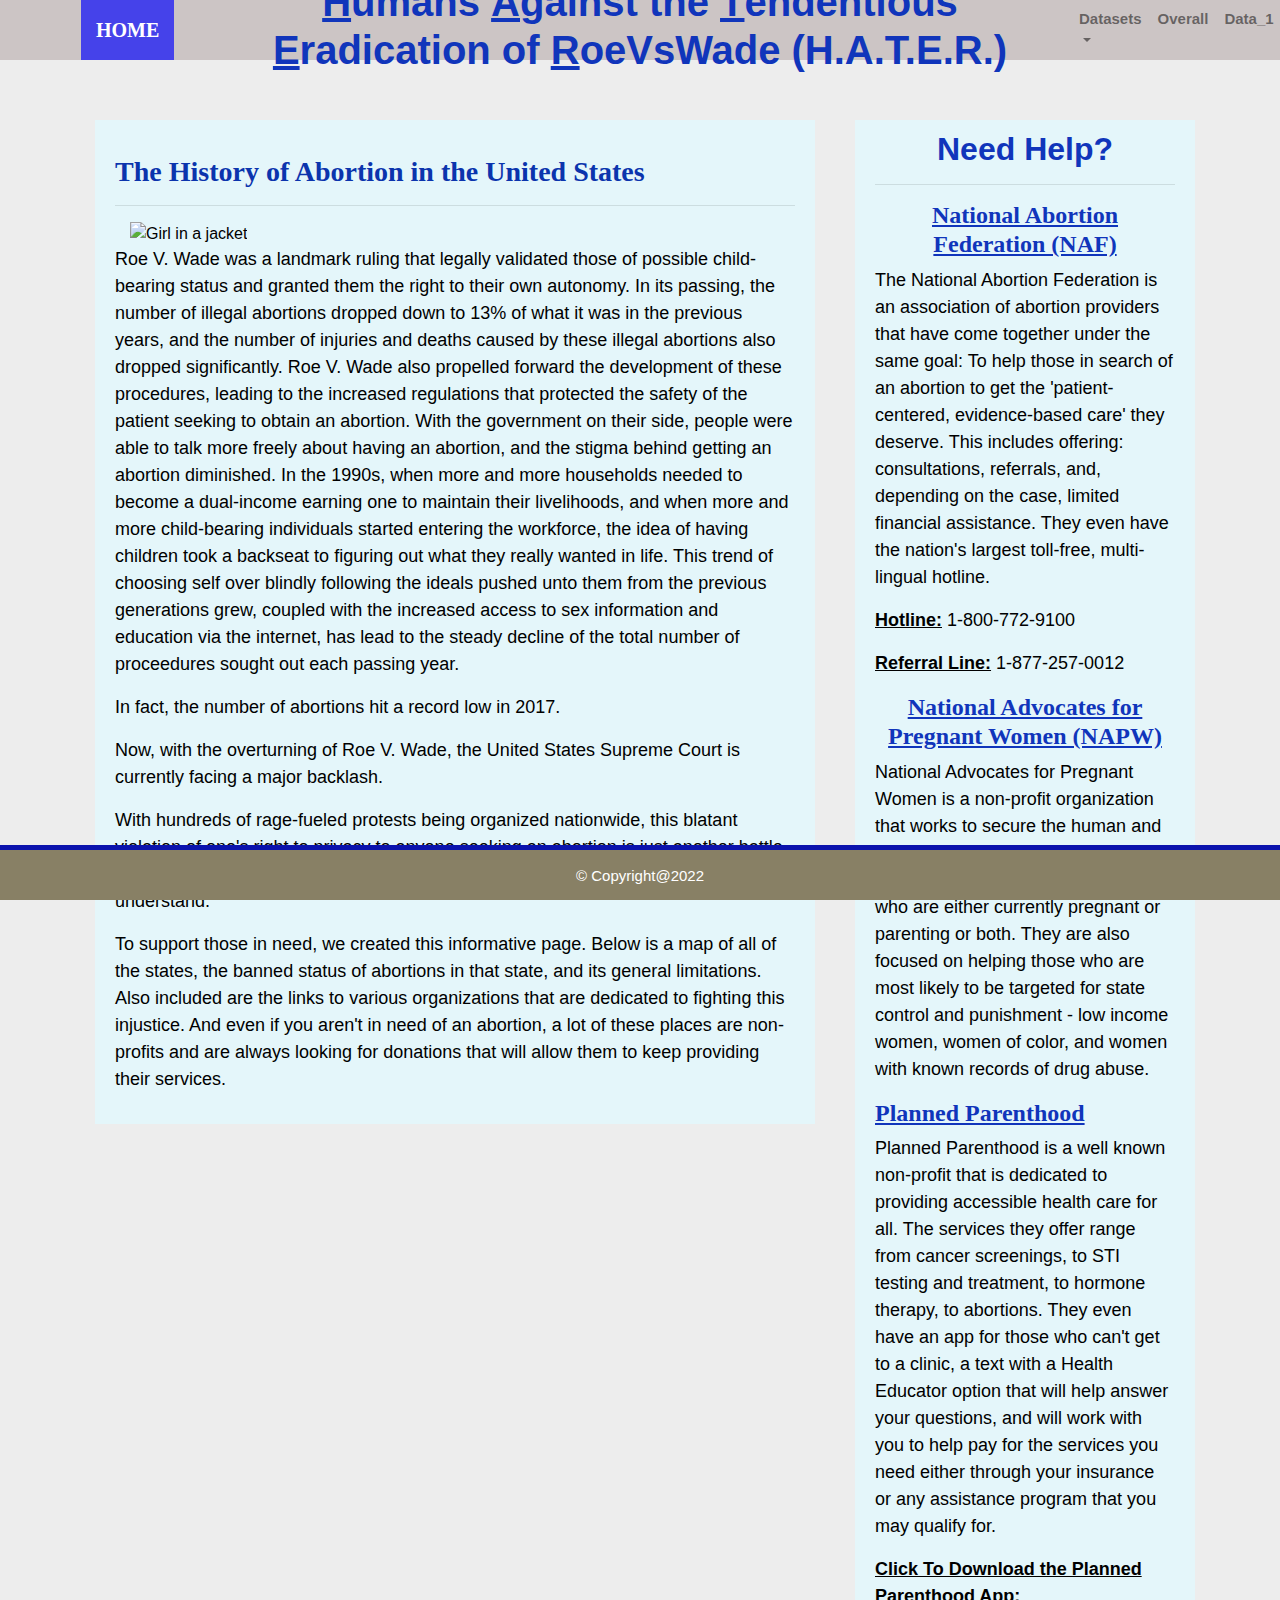
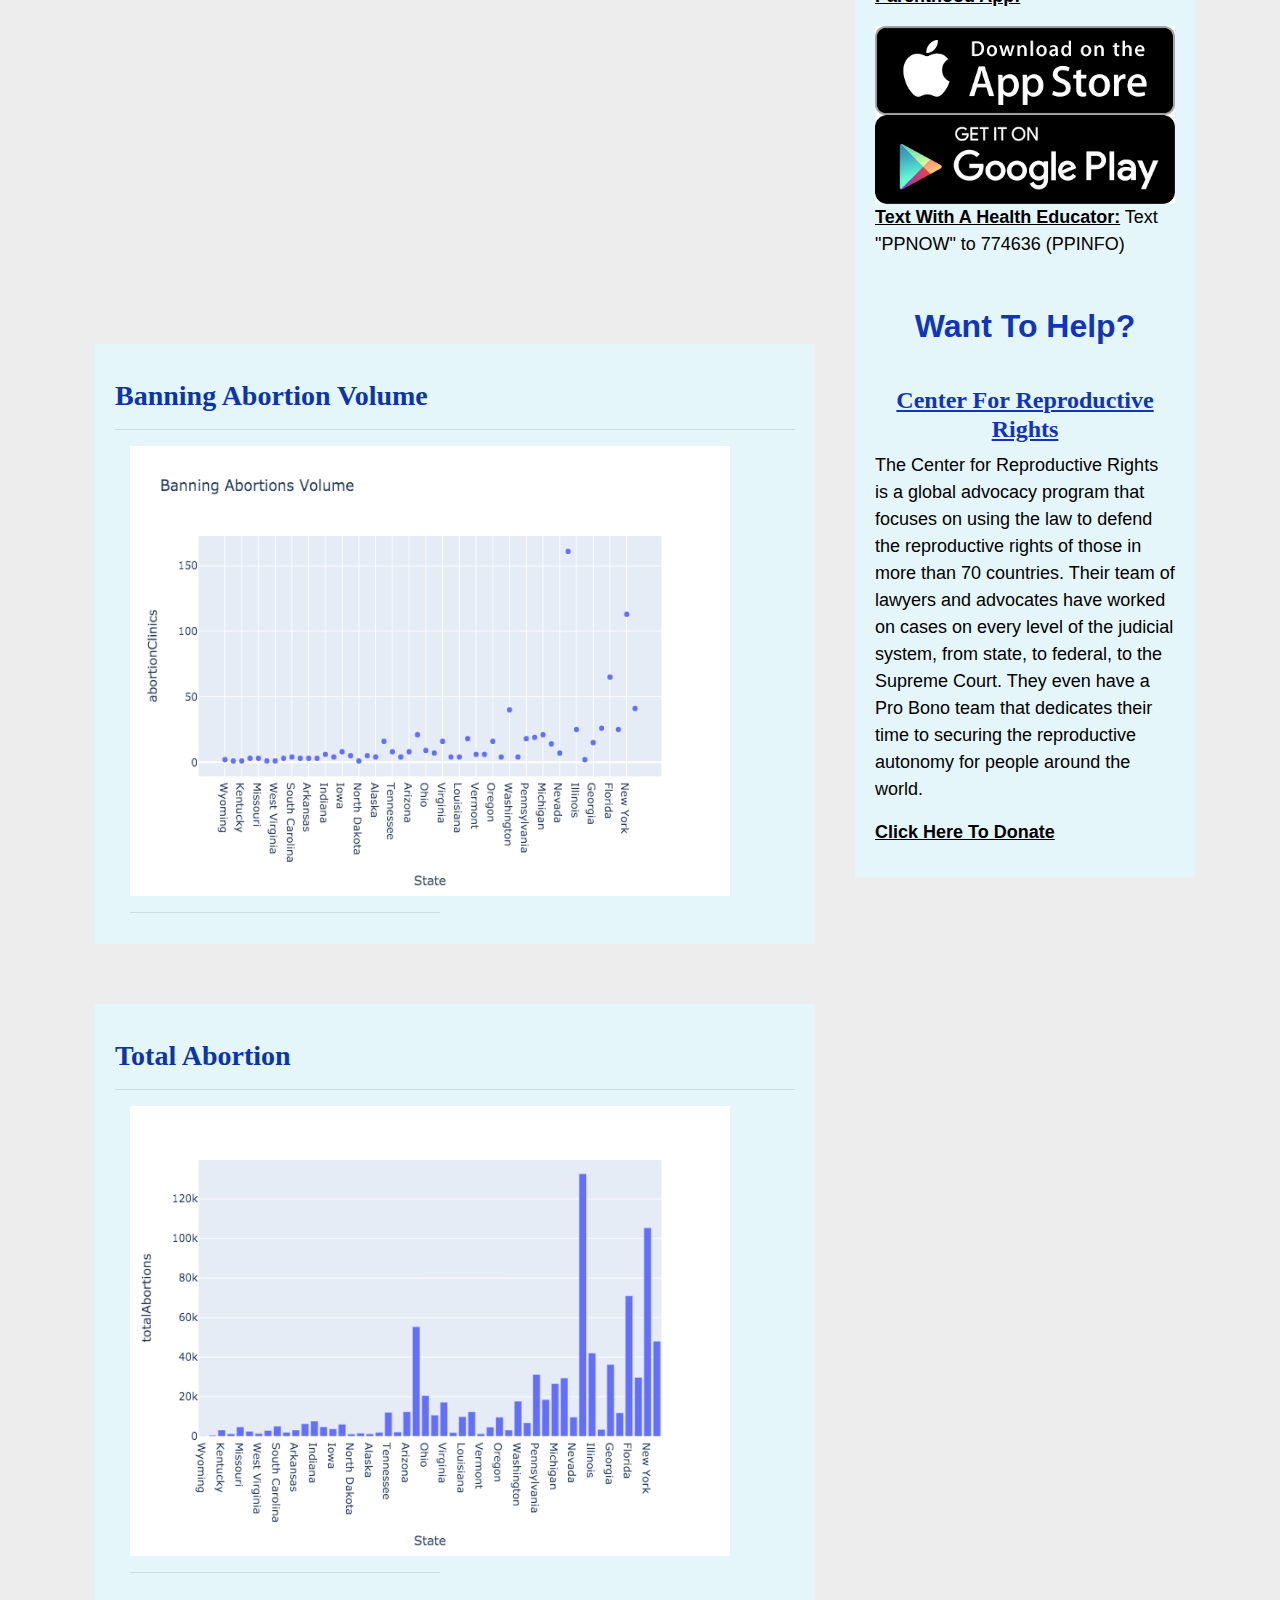
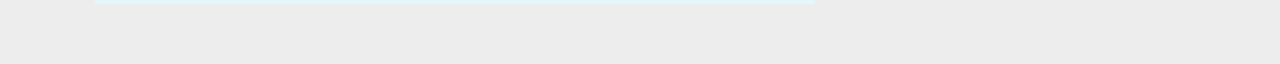
==== commit a4febe50: "Merge branch 'main' of github.com:dmcneill0711/Banning-The-Bortions" ====
--- a/new web/index.html
+++ b/new web/index.html
@@ -78,7 +78,7 @@
             <h3>The History of Abortion in the United States</h3>
             <hr>
             <div class="col-6">
-            <img src="https://slack-imgs.com/?c=1&o1=ro&url=https%3A%2F%2Fnews.trust.org%2FcontentAsset%2Fimage%2Fb5d48909-79c3-4f26-a262-ef28e9c40a08%2Fimage%2FResize%2CJpeg%2Fjpeg_q%2Fresize_w%2F1000" alt="Girl in a jacket" width="5000" height="600"> 
+            <img src="https://slack-imgs.com/?c=1&o1=ro&url=https%3A%2F%2Fnews.trust.org%2FcontentAsset%2Fimage%2Fb5d48909-79c3-4f26-a262-ef28e9c40a08%2Fimage%2FResize%2CJpeg%2Fjpeg_q%2Fresize_w%2F1000" alt="Girl in a jacket"style="width:600px;height:400px;"> 
           </div>
             <p>Roe V. Wade was a landmark ruling that legally validated those of possible child-bearing status and granted them the 
             right to their own autonomy. In its passing, the number of illegal abortions dropped down to 13% of what it was in the previous
@@ -111,7 +111,7 @@
         <hr>
         <div class="col-6">
         <!-- <a href="visualizations/Datasets.html"></a> -->
-        <img src="assets/images/Fig1.png" alt="Girl in a jacket" width="5000" height="600">
+        <img src="assets/images/Fig1.png" alt="Girl in a jacket" style="width:600px;height:450px;">
         <hr>  
       </div>
       
@@ -121,7 +121,7 @@
         <h3>Total Abortion</h3>
         <hr>
         <div class="col-6"> 
-        <img src="assets/images/Fig2.png" alt="Girl in a jacket" width="5000" height="600"> 
+        <img src="assets/images/Fig2.png" alt="Girl in a jacket" style="width:600px;height:450px;"> 
         <hr>  
       </div>
       </div>
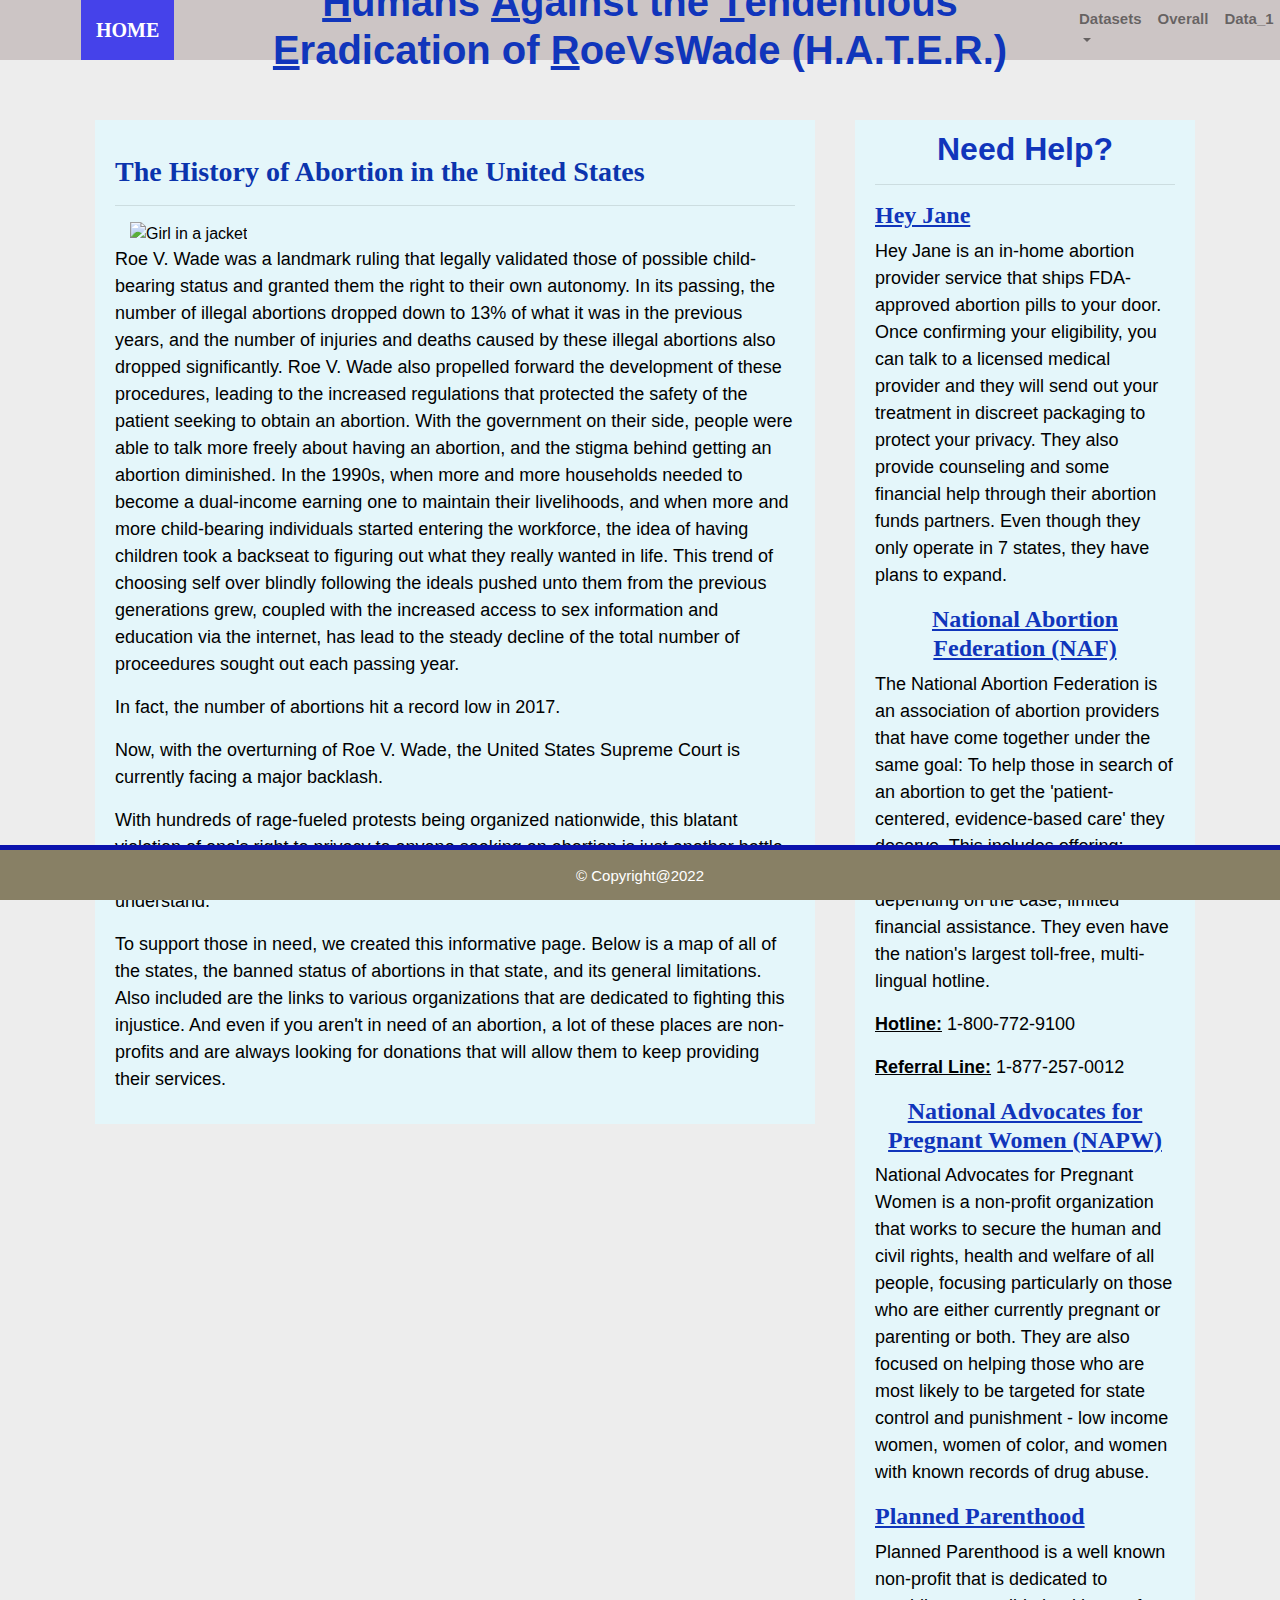
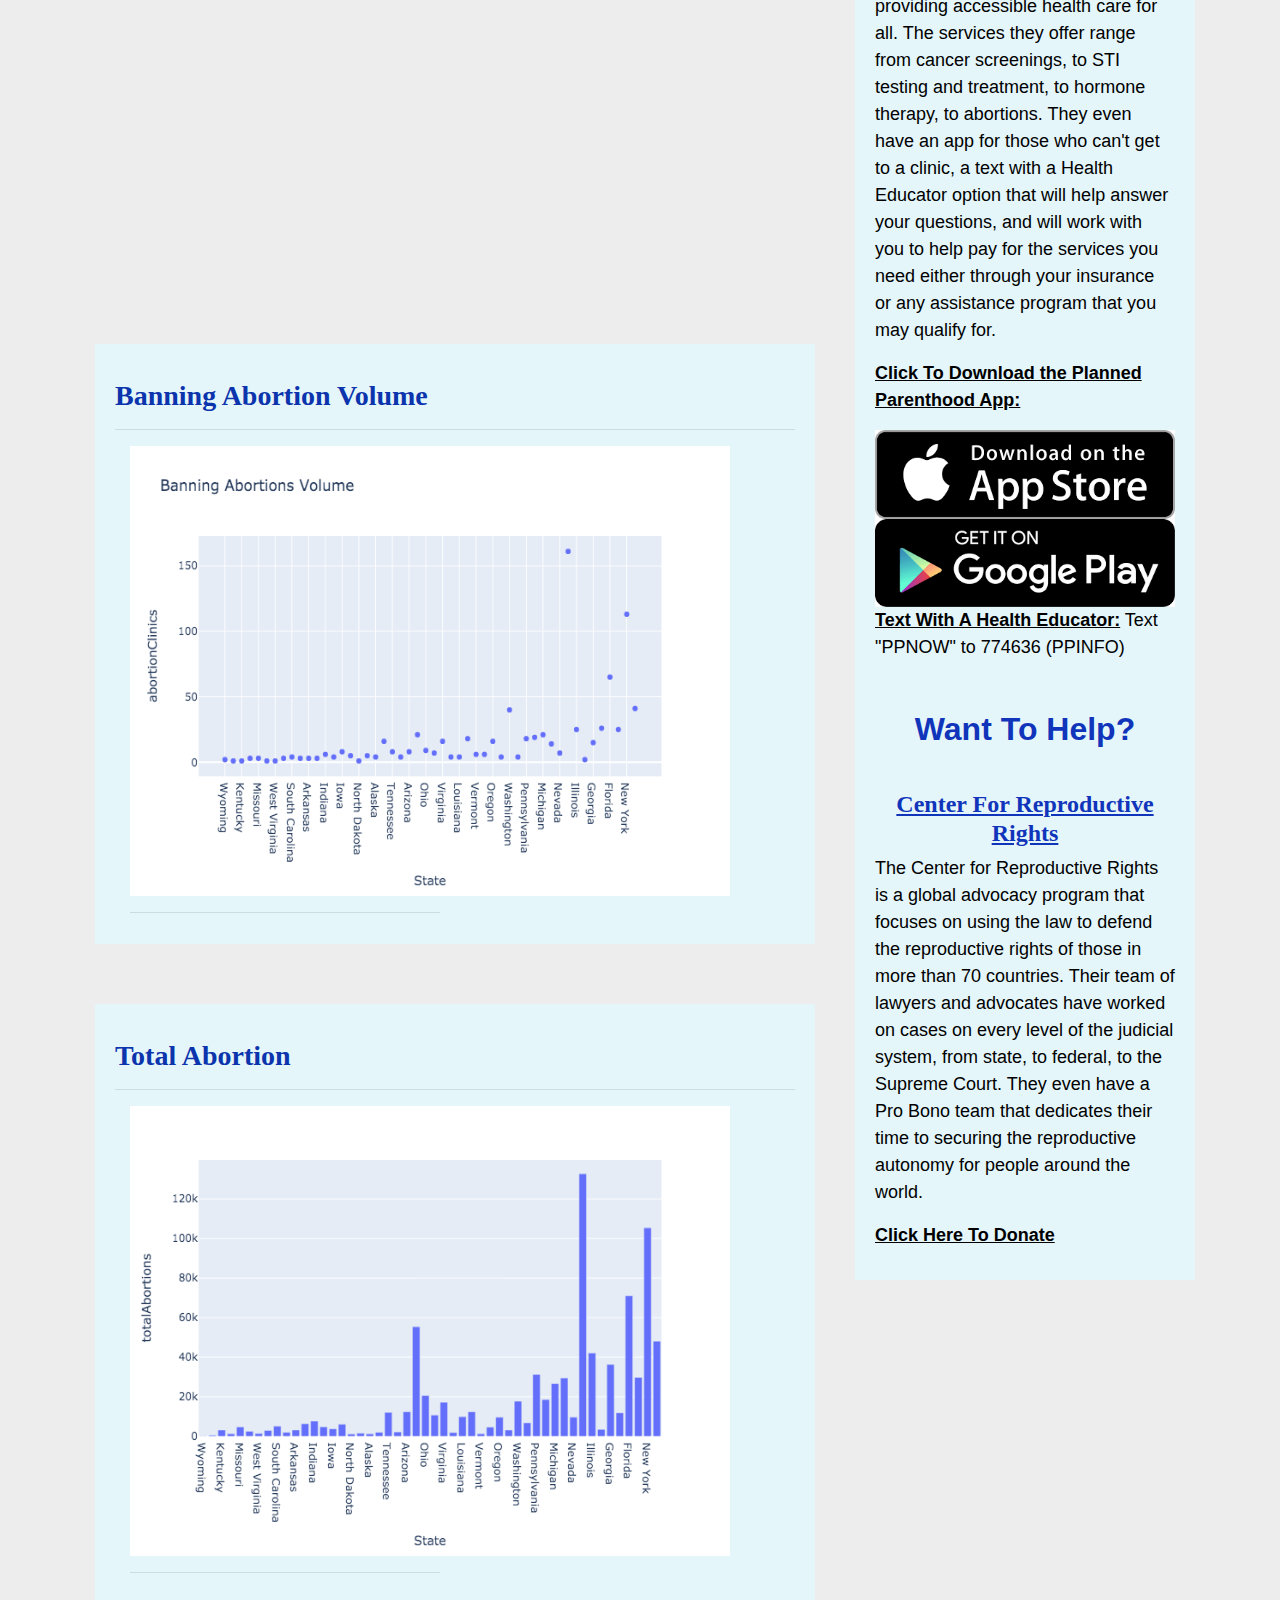
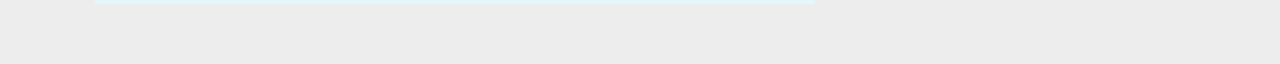
==== commit 4d683603: "Added more resources" ====
--- a/new web/index.html
+++ b/new web/index.html
@@ -136,6 +136,16 @@
          <hr>        
          <div class="container">
              <div class="row">
+              <a href="https://www.heyjane.co/">
+                <h4 class="imageNav-header"><u>Hey Jane</u></h4></a>
+              <p>Hey Jane is an in-home abortion provider service that ships
+              FDA-approved abortion pills to your door. Once confirming your
+              eligibility, you can talk to a licensed medical provider and they
+              will send out your treatment in discreet packaging to protect
+              your privacy. They also provide counseling and some financial help
+              through their abortion funds partners. Even though they only operate
+              in 7 states, they have plans to expand.
+              </p>
               <a href="https://prochoice.org/patients/naf-hotline/#:~:text=Trying%20to%20end%20a%20pregnancy,options%20for%20ending%20a%20pregnancy.">
                 <h4 class="imageNav-header"><u>National Abortion Federation (NAF)</u></h4></a>
               <p>The National Abortion Federation is an
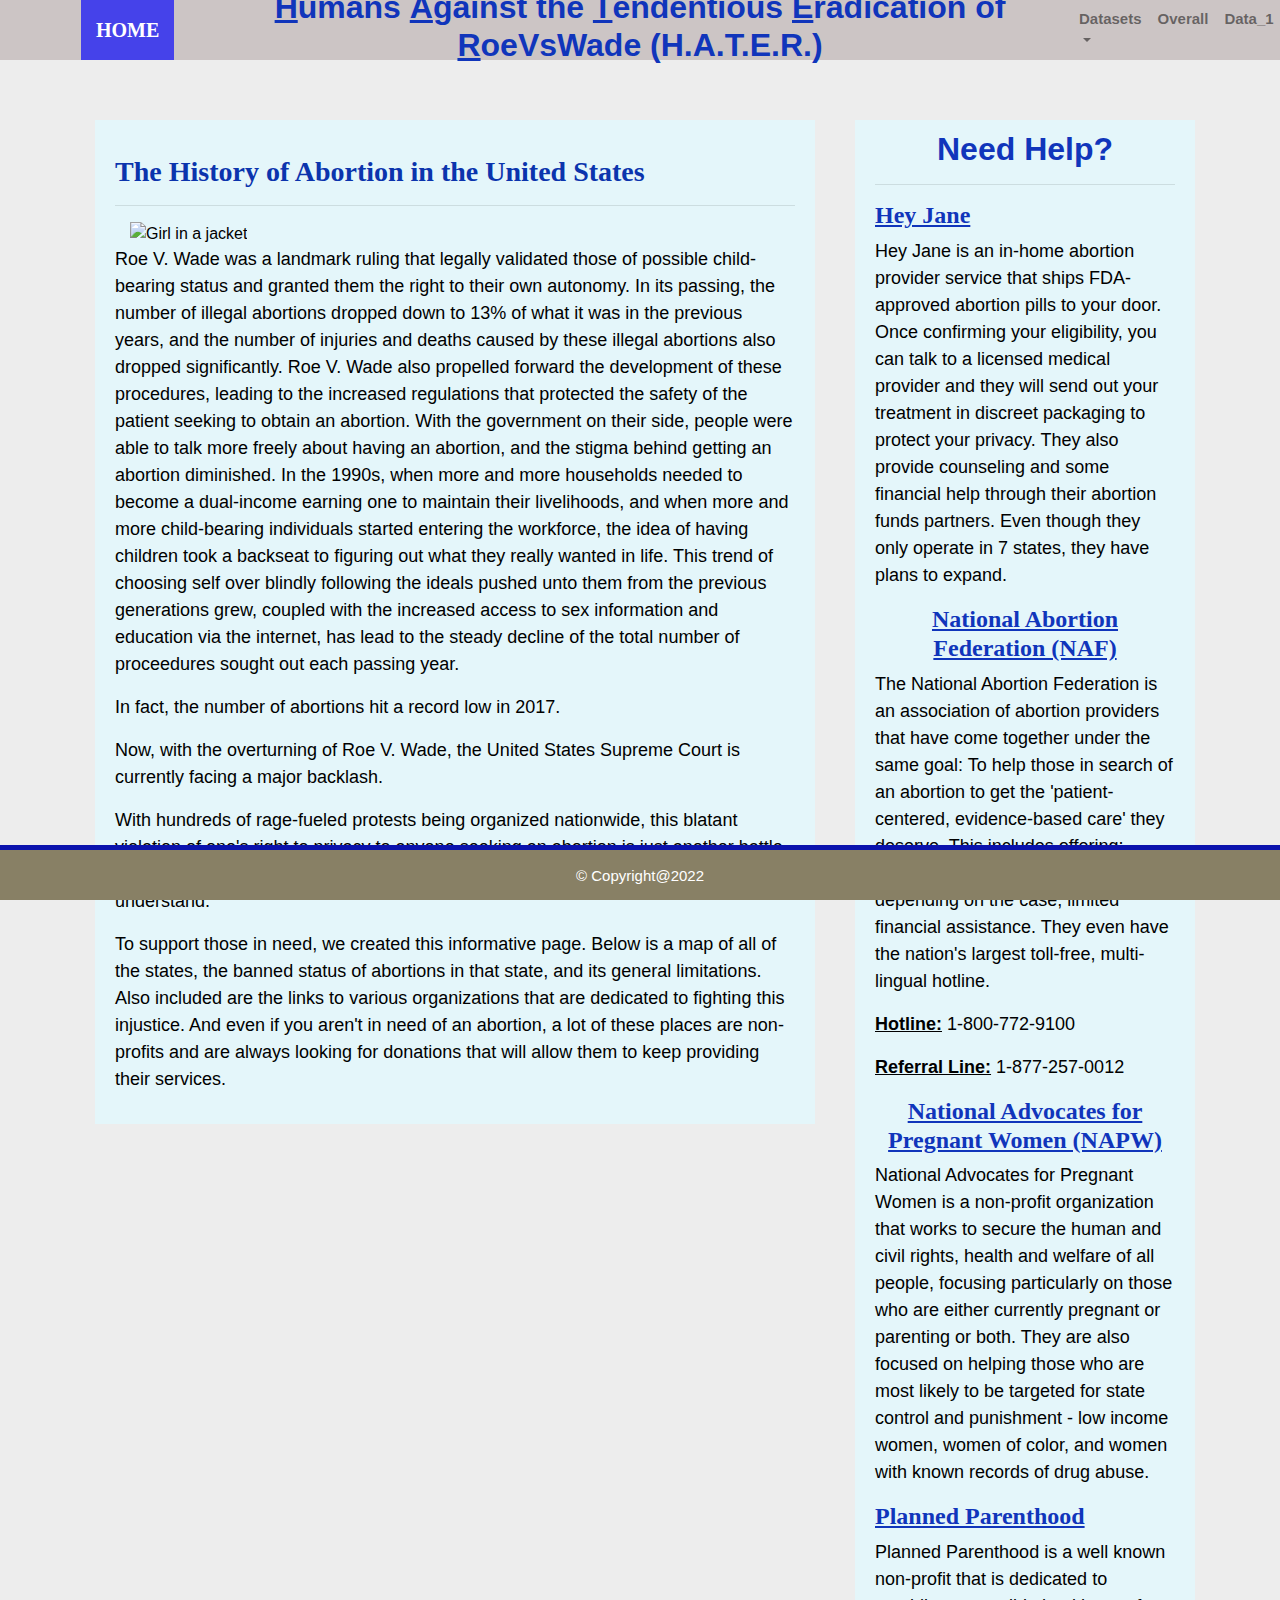
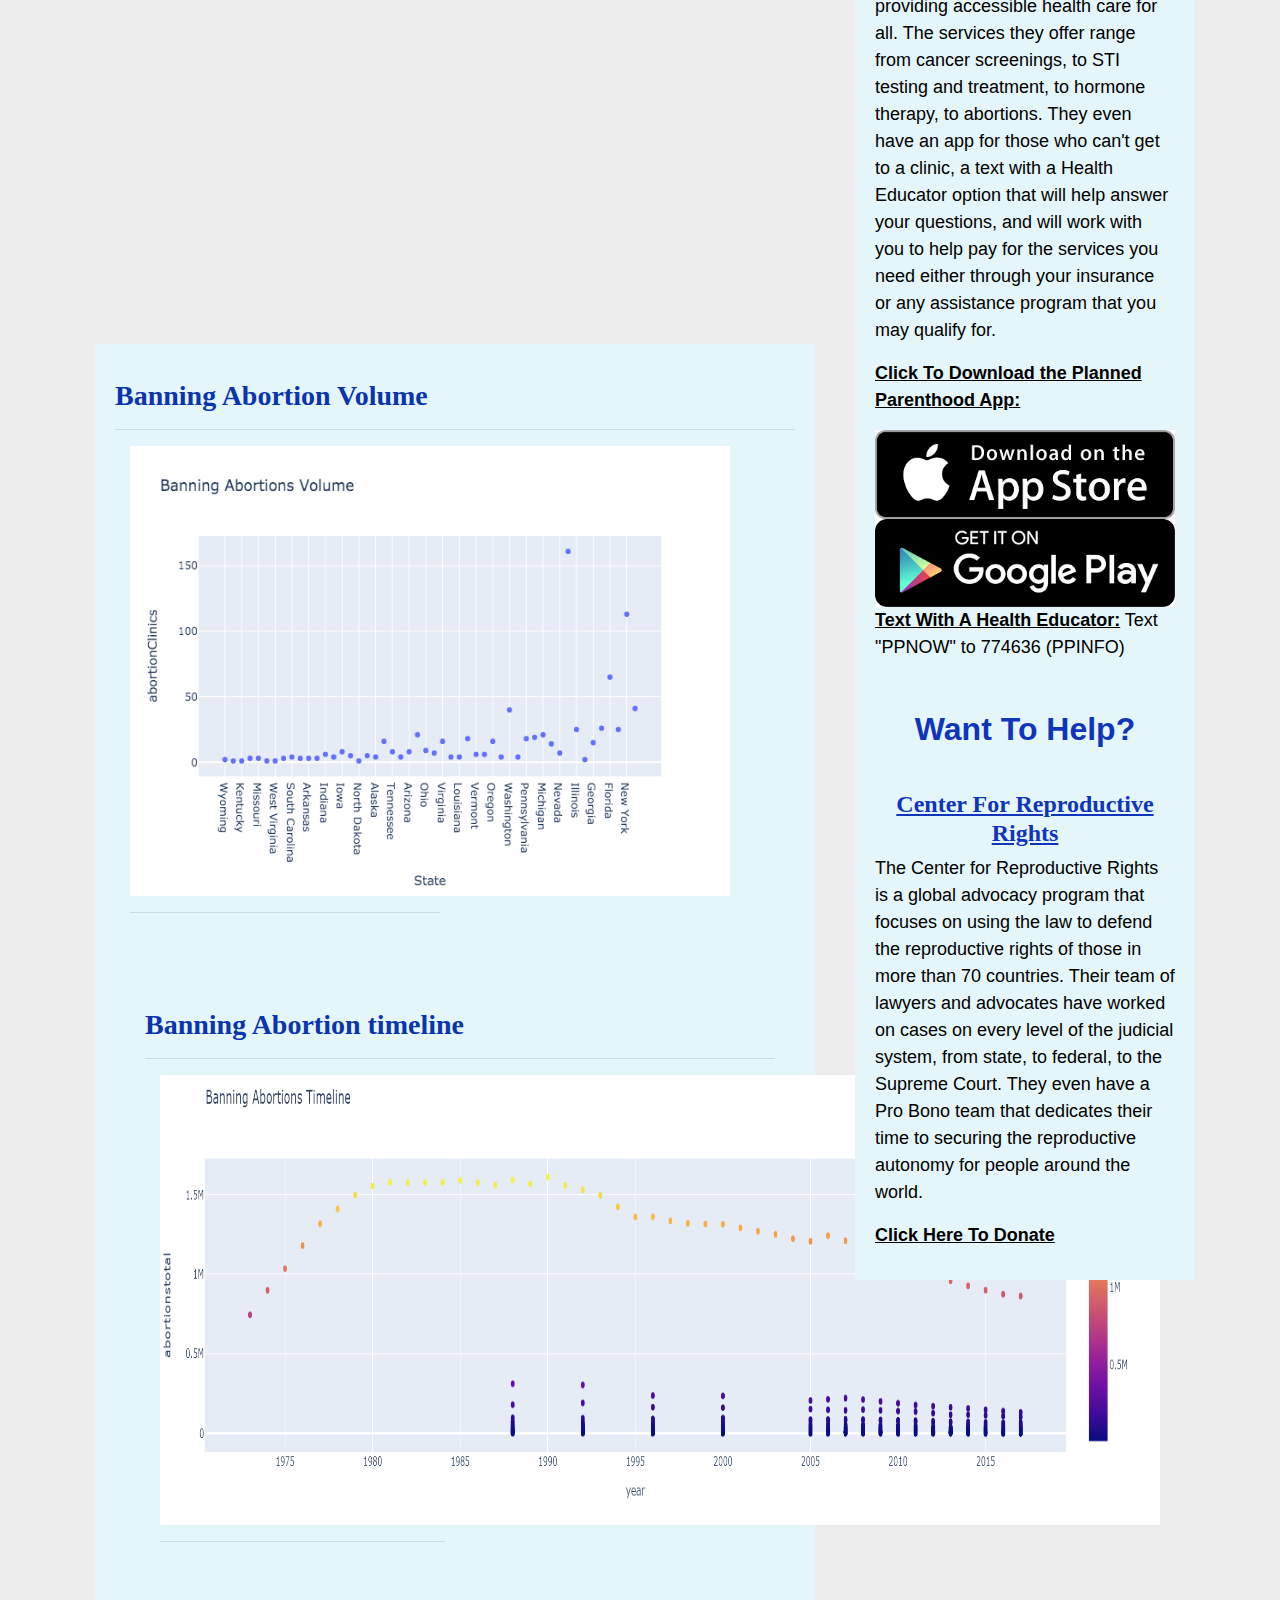
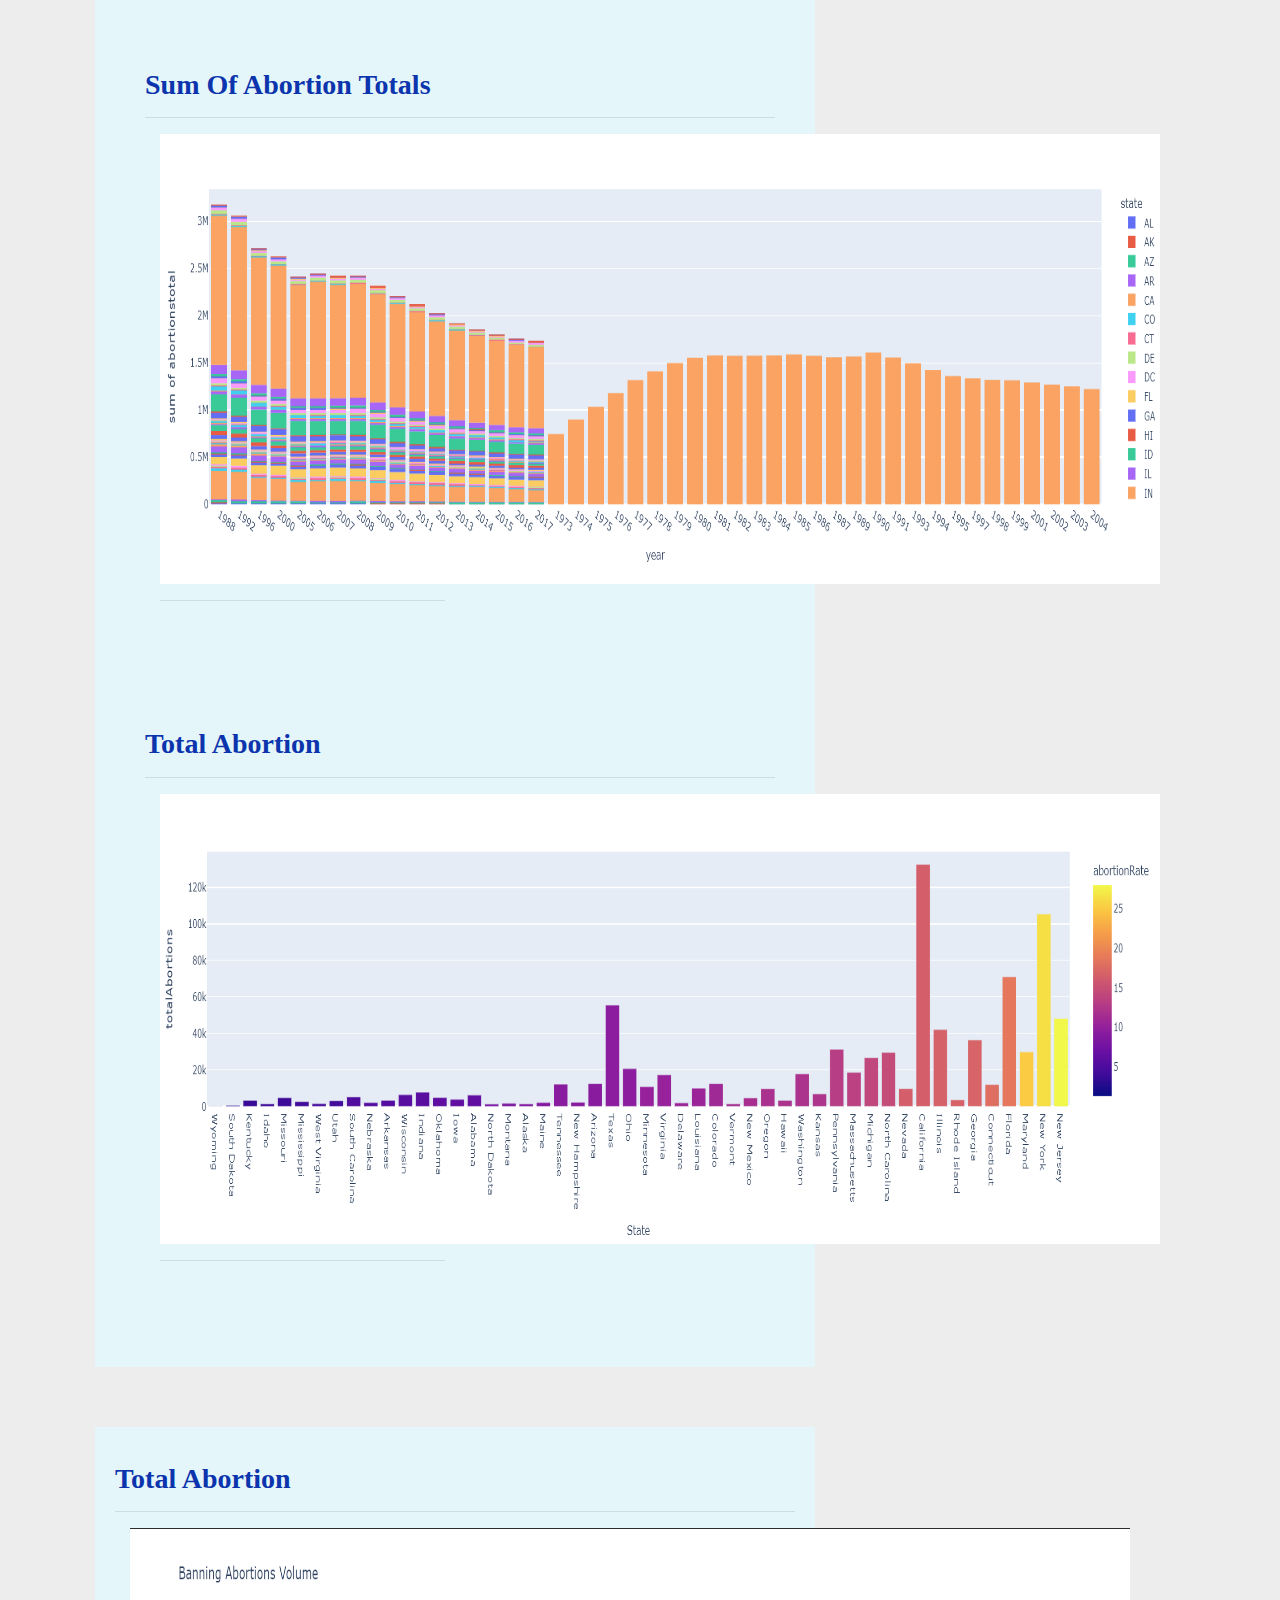
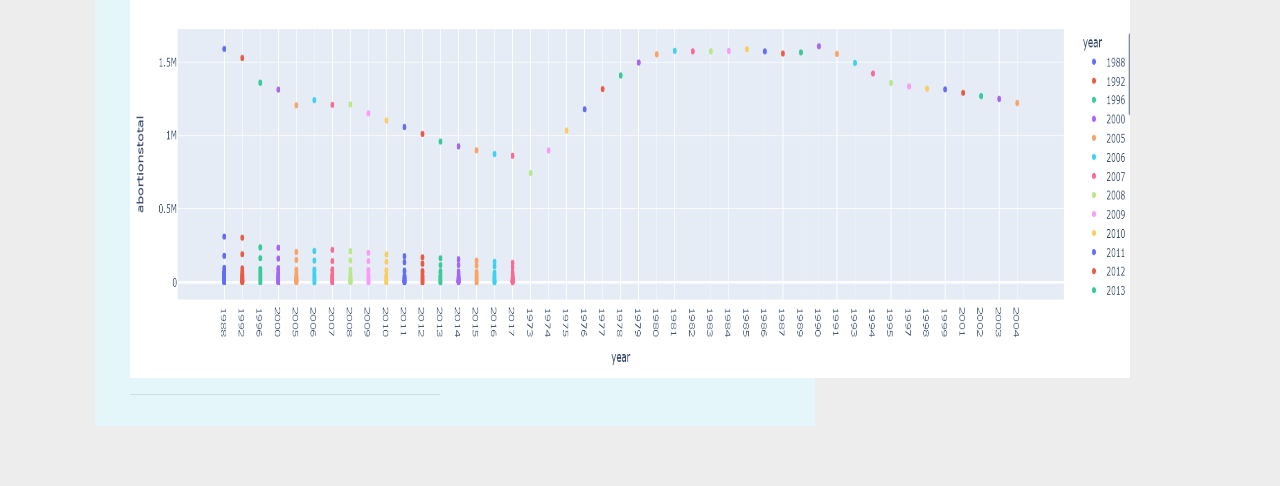
==== commit 1d24f603: "update" ====
--- a/new web/index.html
+++ b/new web/index.html
@@ -41,7 +41,7 @@
             </button>
           </div> 
           <div class="col-sm-12 col-md-8">
-            <h1 class="imageNav-header"><u><b>H</b></u>umans <u><b>A</b></u>gainst the <u><b>T</b></u>endentious <u><b>E</b></u>radication of <u><b>R</b></u>oeVsWade <i>(H.A.T.E.R.)</i></h1>
+            <h2 class="imageNav-header"><u><b>H</b></u>umans <u><b>A</b></u>gainst the <u><b>T</b></u>endentious <u><b>E</b></u>radication of <u><b>R</b></u>oeVsWade <i>(H.A.T.E.R.)</i></h2>
           </div>
           
           <!-- add drop down  -->
@@ -114,17 +114,46 @@
         <img src="assets/images/Fig1.png" alt="Girl in a jacket" style="width:600px;height:450px;">
         <hr>  
       </div>
+
+      <div class=box>
+        <h3>Banning Abortion timeline</h3>
+        <hr>
+        <div class="col-6"> 
+        <img src="assets/images/Fig 4.png" alt="Girl in a jacket" style="width:1000px;height:450px;"> 
+        <hr>  
+      </div>
+      </div>
+
+      <div class=box>
+        <h3>Sum Of Abortion Totals</h3>
+        <hr>
+        <div class="col-6"> 
+        <img src="assets/images/Fig 5.png" alt="Girl in a jacket" style="width:1000px;height:450px;"> 
+        <hr>  
+      </div>
+      </div>
       
+      <div class=box>
+        <h3>Total Abortion</h3>
+        <hr>
+        <div class="col-6"> 
+        <img src="assets/images/Fig3.png" alt="Girl in a jacket" style="width:1000px;height:450px;"> 
+        <hr>  
+      </div>
+      </div>
+
      <!-- <p> </p> -->
       </div>
       <div class=box>
         <h3>Total Abortion</h3>
         <hr>
         <div class="col-6"> 
-        <img src="assets/images/Fig2.png" alt="Girl in a jacket" style="width:600px;height:450px;"> 
-        <hr>  
-      </div>
-      </div>
+        <img src="assets/images/Fig 6.png" alt="Girl in a jacket" style="width:1000px;height:450px;"> 
+        <hr>  
+      </div>
+      </div>
+
+
     </div>
 
     <div class="col-sm-12 col-md-4">
